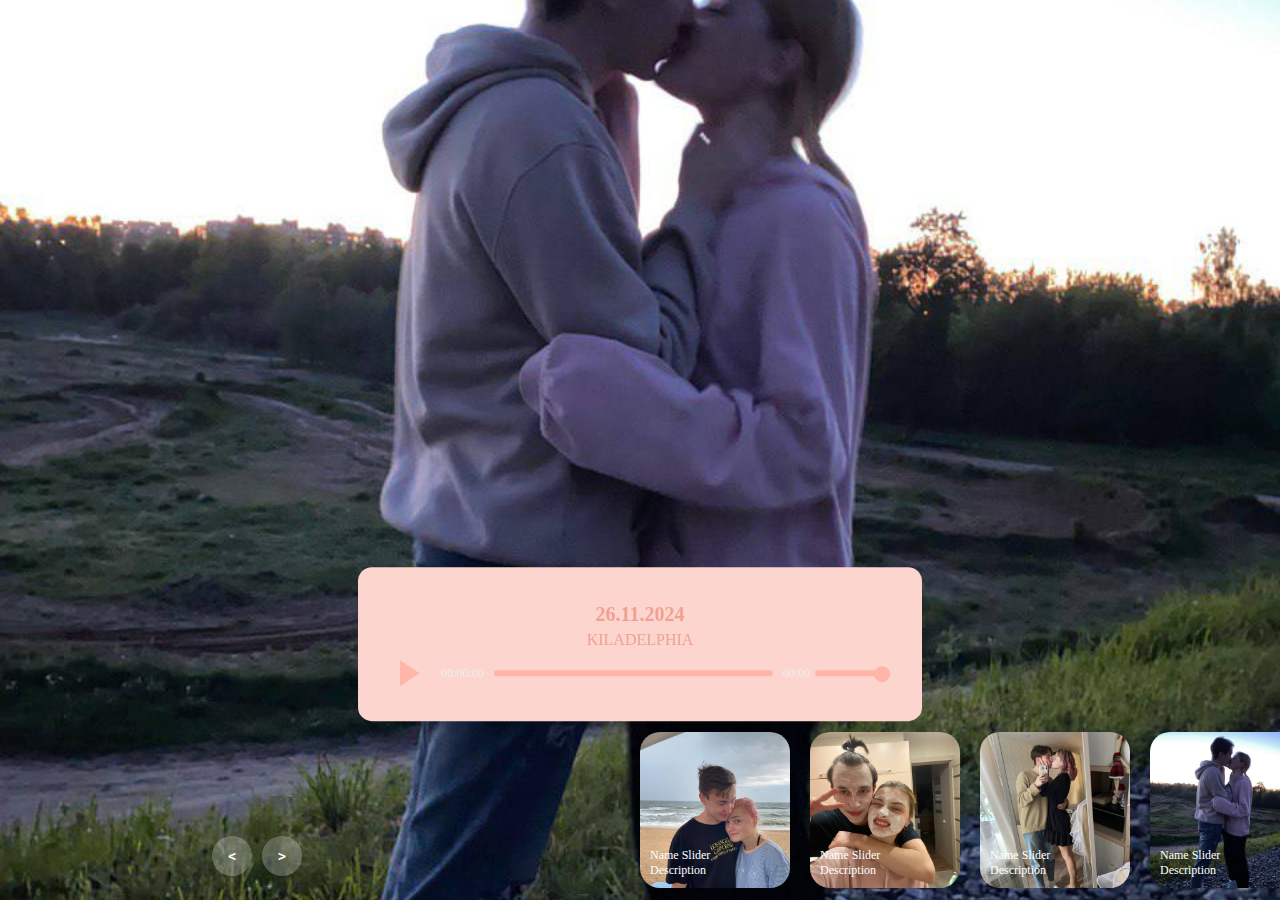
==== secondPage.html @ c63077b6 "Update secondPage.html" ====
<!DOCTYPE html>
<html lang="en">
  <head>
    <meta charset="UTF-8" />
    <meta name="viewport" content="width=device-width, initial-scale=1.0" />
    <title>Dinara forever</title>
    <link rel="stylesheet" href="./css/style.css" />
  </head>
  <body>
    <!-- <header>
        <nav>
            <a href="">Home</a>
            <a href="">Contacts</a>
            <a href="">Info</a>
        </nav>
    </header> -->

    <!-- carousel -->
    <div class="carousel">
      <!-- list item -->
      <div class="list">
        <div class="item">
          <img src="image/img1.jpg" />
          <div class="content">
            <div class="author">LUNDEV</div>
            <div class="title">DESIGN SLIDER</div>
            <div class="topic">ANIMAL</div>
            <div class="des">
              Lorem ipsum dolor, sit amet consectetur adipisicing elit. Ut
              sequi, rem magnam nesciunt minima placeat, itaque eum neque
              officiis unde, eaque optio ratione aliquid assumenda facere ab et
              quasi ducimus aut doloribus non numquam. Explicabo, laboriosam
              nisi reprehenderit tempora at laborum natus unde. Ut,
              exercitationem eum aperiam illo illum laudantium?
            </div>
          </div>
        </div>
        <div class="item">
          <img src="image/img2.jpg" />
          <div class="content">
            <div class="author">LUNDEV</div>
            <div class="title">DESIGN SLIDER</div>
            <div class="topic">ANIMAL</div>
            <div class="des">
              Lorem ipsum dolor, sit amet consectetur adipisicing elit. Ut
              sequi, rem magnam nesciunt minima placeat, itaque eum neque
              officiis unde, eaque optio ratione aliquid assumenda facere ab et
              quasi ducimus aut doloribus non numquam. Explicabo, laboriosam
              nisi reprehenderit tempora at laborum natus unde. Ut,
              exercitationem eum aperiam illo illum laudantium?
            </div>
          </div>
        </div>
        <div class="item">
          <img src="image/img3.jpg" />
          <div class="content">
            <div class="author">LUNDEV</div>
            <div class="title">DESIGN SLIDER</div>
            <div class="topic">ANIMAL</div>
            <div class="des">
              Lorem ipsum dolor, sit amet consectetur adipisicing elit. Ut
              sequi, rem magnam nesciunt minima placeat, itaque eum neque
              officiis unde, eaque optio ratione aliquid assumenda facere ab et
              quasi ducimus aut doloribus non numquam. Explicabo, laboriosam
              nisi reprehenderit tempora at laborum natus unde. Ut,
              exercitationem eum aperiam illo illum laudantium?
            </div>
          </div>
        </div>
        <div class="item">
          <img src="image/img4.jpg" />
          <div class="content">
            <div class="author">LUNDEV</div>
            <div class="title">DESIGN SLIDER</div>
            <div class="topic">ANIMAL</div>
            <div class="des">
              Lorem ipsum dolor, sit amet consectetur adipisicing elit. Ut
              sequi, rem magnam nesciunt minima placeat, itaque eum neque
              officiis unde, eaque optio ratione aliquid assumenda facere ab et
              quasi ducimus aut doloribus non numquam. Explicabo, laboriosam
              nisi reprehenderit tempora at laborum natus unde. Ut,
              exercitationem eum aperiam illo illum laudantium?
            </div>
          </div>
        </div>
      </div>
      <!-- list thumnail -->
      <div class="thumbnail">
        <div class="item">
          <img src="image/img1.jpg" />
          <div class="content">
            <div class="title">Name Slider</div>
            <div class="description">Description</div>
          </div>
        </div>
        <div class="item">
          <img src="image/img2.jpg" />
          <div class="content">
            <div class="title">Name Slider</div>
            <div class="description">Description</div>
          </div>
        </div>
        <div class="item">
          <img src="image/img3.jpg" />
          <div class="content">
            <div class="title">Name Slider</div>
            <div class="description">Description</div>
          </div>
        </div>
        <div class="item">
          <img src="image/img4.jpg" />
          <div class="content">
            <div class="title">Name Slider</div>
            <div class="description">Description</div>
          </div>
        </div>
      </div>
      <!-- next prev -->

      <div class="arrows">
        <button id="prev"><</button>
        <button id="next">></button>
      </div>
      <!-- time running -->
      <div class="time"></div>
    </div>

    <div class="player">
      <div class="player-track-meta">
        <p>26.11.2024</p>
        <p><span>KILADELPHIA</span></p>
      </div>
      <div class="player-controls">
        <button
          class="player-play-btn"
          role="button"
          aria-label="Play"
          data-playing="false"
        >
          <div class="player-icon-play">
            <svg
              xmlns="http://www.w3.org/2000/svg"
              width="24"
              height="24"
              viewBox="0 0 24 24"
            >
              <title>play</title>
              <polygon
                class="icon-play"
                points="19.05 12 6 3.36 6 20.64 19.05 12"
              />
              <rect class="icon-container" width="24" height="24" />
            </svg>
          </div>

          <!-- <div class="player-icon-pause hidden">
              <svg xmlns="http://www.w3.org/2000/svg" width="24" height="24" viewBox="0 0 24 24"><title>pause</title><g><rect  class="icon-pause" x="6" y="3.26" width="4" height="17.48"/><rect class="icon-pause" x="14" y="3.26" width="4" height="17.48"/></g><rect class="icon-container" width="24" height="24"/></svg>
            </div> -->
        </button>
        <div class="player-timeline">
          <span class="player-time player-time-current">00:00</span>
          <div class="player-progress">
            <div class="player-progress-filled"></div>
          </div>
          <span class="player-time player-time-duration">00:00</span>
        </div>
        <div class="player-volume-container">
          <input
            type="range"
            id="volume"
            min="0"
            max="1"
            value="1"
            step="0.01"
            class="player-volume"
          />
        </div>
      </div>

      <audio src="./music/26.11.24 dinara.mp3" crossorigin="anonymous"></audio>
    </div>

    <script src="./js/app.js"></script>
  </body>
</html>
---- css/style.css ----
@import url('https://fonts.googleapis.com/css2?family=DM+Sans:ital,opsz,wght@0,9..40,100..1000;1,9..40,100..1000&display=swap');
body{
    font-family: "DM Sans", sans-serif;
    font-weight: 400;
    margin: 0;
    background-color: #000;
    color: #eee;
    font-family: Poppins;
    font-size: 12px;
}
a{
    text-decoration: none;
}
header{
    width: 1140px;
    max-width: 80%;
    margin: auto;
    height: 50px;
    display: flex;
    align-items: center;
    position: relative;
    z-index: 100;
}
header a{
    color: #eee;
    margin-right: 40px;
}
/* carousel */
.carousel{
    height: 100vh;
    /* margin-top: -50px; */
    width: 100vw;
    overflow: hidden;
    position: relative;
}
.carousel .list .item{
    width: 100%;
    height: 100%;
    position: absolute;
    inset: 0 0 0 0;
}
.carousel .list .item img{
    width: 100%;
    height: 100%;
    object-fit: cover;
}
.carousel .list .item .content{
    position: absolute;
    top: 20%;
    width: 1140px;
    max-width: 80%;
    left: 50%;
    transform: translateX(-50%);
    padding-right: 30%;
    box-sizing: border-box;
    color: #fff;
    text-shadow: 0 5px 10px #0004;
}
.carousel .list .item .author{
    font-weight: bold;
    letter-spacing: 10px;
}
.carousel .list .item .title,
.carousel .list .item .topic{
    font-size: 5em;
    font-weight: bold;
    line-height: 1.3em;
}
.carousel .list .item .topic{
    color: #f1683a;
}
.carousel .list .item .buttons{
    display: grid;
    grid-template-columns: repeat(2, 130px);
    grid-template-rows: 40px;
    gap: 5px;
    margin-top: 20px;
}
.carousel .list .item .buttons button{
    border: none;
    background-color: #eee;
    letter-spacing: 3px;
    font-family: Poppins;
    font-weight: 500;
}
.carousel .list .item .buttons button:nth-child(2){
    background-color: transparent;
    border: 1px solid #fff;
    color: #eee;
}
/* thumbail */
.thumbnail{
    position: absolute;
    bottom: 1em;
    left: 50%;
    width: max-content;
    z-index: 100;
    display: flex;
    gap: 20px;
}
.thumbnail .item{
    width: 150px;
    height: 13em;
    flex-shrink: 0;
    position: relative;
}
.thumbnail .item img{
    width: 100%;
    height: 100%;
    object-fit: cover;
    border-radius: 20px;
}
.thumbnail .item .content{
    color: #fff;
    position: absolute;
    bottom: 10px;
    left: 10px;
    right: 10px;
}
.thumbnail .item .content .title{
    font-weight: 500;
}
.thumbnail .item .content .description{
    font-weight: 300;
}
/* arrows */
.arrows{
    position: absolute;
    bottom: 2em;
    right: 60%;
    z-index: 100;
    width: 300px;
    max-width: 30%;
    display: flex;
    gap: 10px;
    align-items: center;
}
.arrows button{
    width: 40px;
    height: 40px;
    border-radius: 50%;
    background-color: #eee4;
    border: none;
    color: #fff;
    font-family: monospace;
    font-weight: bold;
    transition: .5s;
}
.arrows button:hover{
    background-color: #fff;
    color: #000;
}

/* animation */
.carousel .list .item:nth-child(1){
    z-index: 1;
}

/* animation text in first item */

.carousel .list .item:nth-child(1) .content .author,
.carousel .list .item:nth-child(1) .content .title,
.carousel .list .item:nth-child(1) .content .topic,
.carousel .list .item:nth-child(1) .content .des,
.carousel .list .item:nth-child(1) .content .buttons
{
    transform: translateY(50px);
    filter: blur(20px);
    opacity: 0;
    animation: showContent .5s 1s linear 1 forwards;
}
@keyframes showContent{
    to{
        transform: translateY(0px);
        filter: blur(0px);
        opacity: 1;
    }
}
.carousel .list .item:nth-child(1) .content .title{
    animation-delay: 1.2s!important;
}
.carousel .list .item:nth-child(1) .content .topic{
    animation-delay: 1.4s!important;
}
.carousel .list .item:nth-child(1) .content .des{
    animation-delay: 1.6s!important;
}
.carousel .list .item:nth-child(1) .content .buttons{
    animation-delay: 1.8s!important;
}
/* create animation when next click */
.carousel.next .list .item:nth-child(1) img{
    width: 150px;
    height: 220px;
    position: absolute;
    bottom: 50px;
    left: 50%;
    border-radius: 30px;
    animation: showImage .5s linear 1 forwards;
}
@keyframes showImage{
    to{
        bottom: 0;
        left: 0;
        width: 100%;
        height: 100%;
        border-radius: 0;
    }
}

.carousel.next .thumbnail .item:nth-last-child(1){
    overflow: hidden;
    animation: showThumbnail .5s linear 1 forwards;
}
.carousel.prev .list .item img{
    z-index: 100;
}
@keyframes showThumbnail{
    from{
        width: 0;
        opacity: 0;
    }
}
.carousel.next .thumbnail{
    animation: effectNext .5s linear 1 forwards;
}

@keyframes effectNext{
    from{
        transform: translateX(150px);
    }
}

/* running time */

.carousel .time{
    position: absolute;
    z-index: 1000;
    width: 0%;
    height: 3px;
    background-color: #f1683a;
    left: 0;
    top: 0;
}

.carousel.next .time,
.carousel.prev .time{
    animation: runningTime 3s linear 1 forwards;
}
@keyframes runningTime{
    from{ width: 100%}
    to{width: 0}
}


/* prev click */

.carousel.prev .list .item:nth-child(2){
    z-index: 2;
}

.carousel.prev .list .item:nth-child(2) img{
    animation: outFrame 0.5s linear 1 forwards;
    position: absolute;
    bottom: 0;
    left: 0;
}
@keyframes outFrame{
    to{
        width: 150px;
        height: 220px;
        bottom: 50px;
        left: 50%;
        border-radius: 20px;
    }
}

.carousel.prev .thumbnail .item:nth-child(1){
    overflow: hidden;
    opacity: 0;
    animation: showThumbnail .5s linear 1 forwards;
}
.carousel.next .arrows button,
.carousel.prev .arrows button{
    pointer-events: none;
}
.carousel.prev .list .item:nth-child(2) .content .author,
.carousel.prev .list .item:nth-child(2) .content .title,
.carousel.prev .list .item:nth-child(2) .content .topic,
.carousel.prev .list .item:nth-child(2) .content .des,
.carousel.prev .list .item:nth-child(2) .content .buttons
{
    animation: contentOut 1.5s linear 1 forwards!important;
}

@keyframes contentOut{
    to{
        transform: translateY(-150px);
        filter: blur(20px);
        opacity: 0;
    }
}
@media screen and (max-width: 678px) {
    .carousel .list .item .content{
        padding-right: 0;
    }
    .carousel .list .item .content .title{
        font-size: 30px;
    }
}

/* Основной плеер */
.player {
    position: fixed;
    top: 75%;
    left: 50%;
    transform: translate(-50%, -70%);
    max-width: 500px;
    width: 100%;
    background: #fcd5ce;
    padding: 36px 32px 24px 32px;
    border-radius: 14px;
    z-index: 100;
    box-shadow: 0 20px 25px -5px rgb(0 0 0 / 0.1), 0 8px 10px -6px rgb(0 0 0 / 0.1);
  }
  
  .player-track-meta {
    text-align: center;
  }
  
  .player-track-meta p {
    margin: 0;
    font-size: 20px;
    color: #f0a292;
    font-weight: 700;
  }
  
  .player-track-meta span {
    font-size: 16px;
    font-weight: 400;
    padding: 0 2px;
    position: relative;
    top: 1px;
    color: #f0a292;
  }
  
  .player-controls {
    display: flex;
    align-items: center;
  }
  
  .player-play-btn {
    background: transparent;
    border: none;
    cursor: pointer;
    display: flex;
    color: #ffb5a7 !important;
    justify-content: center;
    align-items: center;
    width: 36px;
    height: 36px;
  }
  
  .icon-container {
    fill: transparent;
    stroke: none;
    color: #ffb5a7 !important;
    
  }
  
  .player-play-btn:hover {
    fill: #ffb5a7;
  }
  
  .player-play-btn svg { 
    color: #ffb5a7 !important;
    fill: #ffb5a7;

    position: relative;
    left: 0.5px;
    width: 36px;
    height: 36px;
    display: block;
  }
  
  .player-play-btn:hover svg {
    color: #ffffff;
  }
  
  .player-timeline {
    display: flex;
    flex: 1;
    align-items: center;
    justify-content: space-between;
    padding-left: 10px;
  }
  
  .player-progress {
    display: flex;
    position: relative;
    height: 6px;
    background: #ffb5a7;
    border-radius: 25px;
    margin: 0 5px;
    flex: 10;
    flex-basis: 100%;
    overflow: hidden;
  }
  
  .player-progress-filled {
    height: 6px;
    background: #ffb5a7;
    flex: 0;
    flex-basis: 0%;
    border-radius: 25px;
  }
  
  .player-time {
    padding: 2px 5px;
  }
  
  .player-volume-container {
    width: 15%;
  }
  
  .player-volume {
    height: 28px;
    -webkit-appearance: none;
    margin: 10px 0;
    width: 100%;
    background: transparent;
  }
  
  .player-volume:focus {
    outline: none;
  }
  
  .player-volume::-webkit-slider-runnable-track {
    width: 100%;
    height: 6px;
    cursor: pointer;
    background: #ffb5a7;
    border-radius: 10px;
  }
  
  .player-volume::-webkit-slider-thumb {
    height: 16px;
    width: 16px;
    border-radius: 100px;
    background: #ffb5a7;
    cursor: pointer;
    -webkit-appearance: none;
    margin-top: -4px;
  }
  
  .player-volume:focus::-webkit-slider-runnable-track {
    background: #ffb5a7;
  }
  
  .player-volume::-moz-range-track {
    width: 100%;
    height: 6px;
    cursor: pointer;
    background: #ffb5a7;
    border-radius: 10px;
  }
  
  .player-volume::-moz-range-thumb {
    height: 16px;
    width: 16px;
    border-radius: 100px;
    background: #ffb5a7;
    cursor: pointer;
    margin-top: -4px;
  }
  
  .player-volume::-ms-track {
    width: 100%;
    height: 6px;
    cursor: pointer;
    background: #ffb5a7;
    border-radius: 10px;
  }
  
  .player-volume::-ms-fill-lower {
    background: #ffb5a7;
    border-radius: 10px;
  }
  
  .player-volume::-ms-fill-upper {
    background: #ffb5a7;
    border-radius: 10px;
  }
  
  .player-volume::-ms-thumb {
    margin-top: 1px;
    height: 15px;
    width: 15px;
    border-radius: 5px;
    background: #ffb5a7;
    cursor: pointer;
  }
  
  .player-volume:focus::-ms-fill-lower {
    background: #38bdf8;
  }
  
  .player-volume:focus::-ms-fill-upper {
    background: #38bdf8;
  }
  
  /* Адаптивные стили */
  
  /* Для экранов шириной меньше 768px (мобильные устройства) */
  @media (max-width: 768px) {
    .player {
      padding: 20px;
      width: 90%;
      /* top: 30%;
      left: 50%;
      transform: translate(-50%, 0); */
    }
  
    .player-track-meta p {
      font-size: 16px;
    }
  
    .player-track-meta span {
      font-size: 14px;
    }
  
    .player-play-btn {
      width: 30px;
      height: 30px;
    }
  
    .player-play-btn svg {
      width: 30px;
      height: 30px;
    }
  
    .player-volume-container {
      width: 25%;
    }
  
    .player-timeline {
      padding-left: 5px;
    }
  
    .player-progress {
      height: 4px;
    }
  
    .player-time {
      font-size: 12px;
    }
  }
  
  /* Для экранов шириной меньше 480px (очень маленькие мобильные устройства) */
  @media (max-width: 480px) {
    .player {
      padding: 15px;
      width: 90%;
      /* top: 25%;
      left: 50%;
      transform: translate(-50%, 0); */
    }
  
    .player-track-meta p {
      font-size: 14px;
    }
  
    .player-track-meta span {
      font-size: 12px;
    }
  
    .player-play-btn {
      width: 28px;
      height: 28px;
    }
  
    .player-play-btn svg {
      width: 28px;
      height: 28px;
    }
  
    .player-volume-container {
      width: 30%;
    }
  
    .player-timeline {
      padding-left: 5px;
    }
  
    .player-progress {
      height: 3px;
    }
  
    .player-time {
      font-size: 10px;
    }
  }
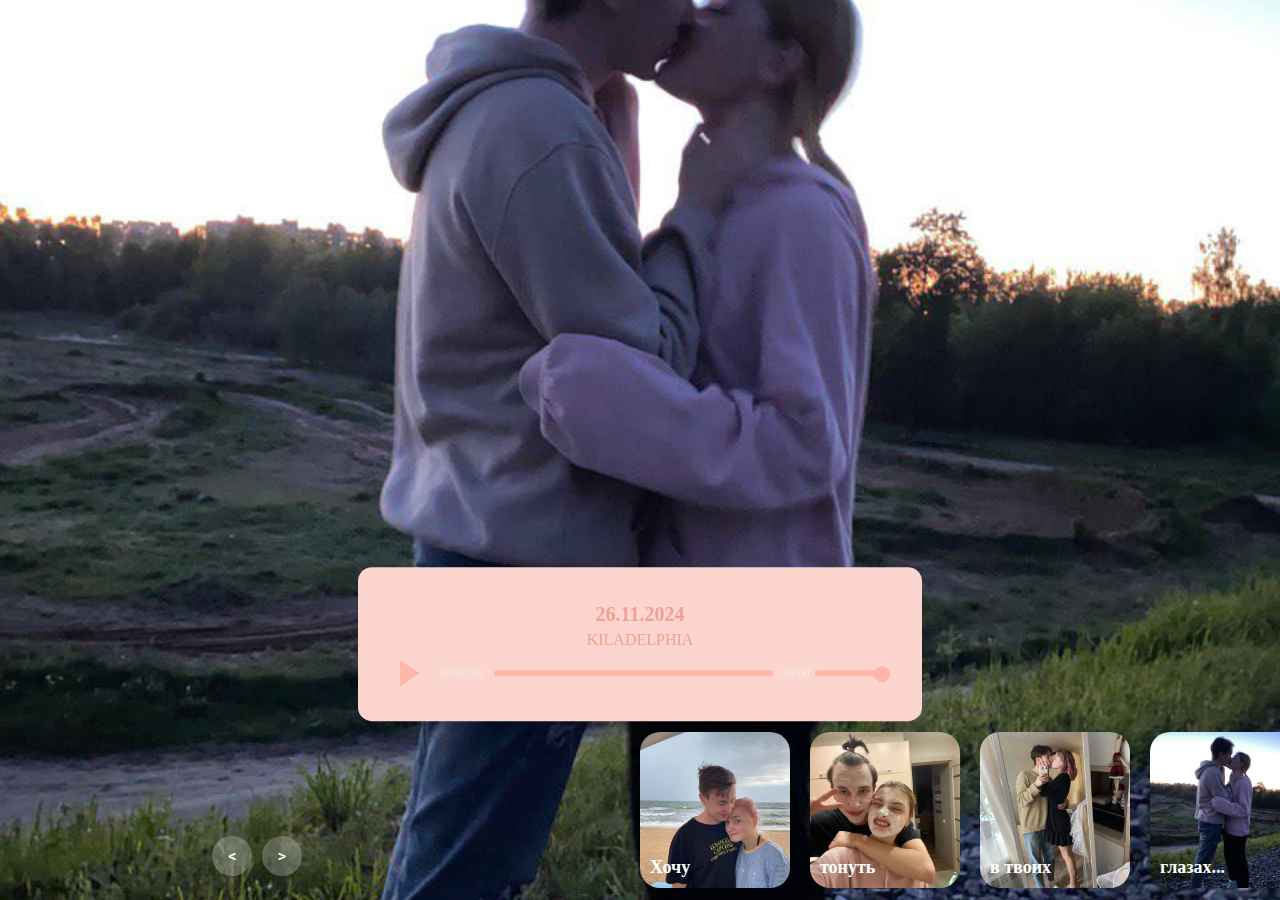
==== commit ee8dd379: "Be my 4 ever 2" ====
--- a/secondPage.html
+++ b/secondPage.html
@@ -3,7 +3,7 @@
   <head>
     <meta charset="UTF-8" />
     <meta name="viewport" content="width=device-width, initial-scale=1.0" />
-    <title>Dinara forever</title>
+    <title>Document</title>
     <link rel="stylesheet" href="./css/style.css" />
   </head>
   <body>
@@ -22,64 +22,50 @@
         <div class="item">
           <img src="image/img1.jpg" />
           <div class="content">
-            <div class="author">LUNDEV</div>
-            <div class="title">DESIGN SLIDER</div>
-            <div class="topic">ANIMAL</div>
+            <div class="topic">СВЯЗАНЫ</div>
             <div class="des">
-              Lorem ipsum dolor, sit amet consectetur adipisicing elit. Ut
-              sequi, rem magnam nesciunt minima placeat, itaque eum neque
-              officiis unde, eaque optio ratione aliquid assumenda facere ab et
-              quasi ducimus aut doloribus non numquam. Explicabo, laboriosam
-              nisi reprehenderit tempora at laborum natus unde. Ut,
-              exercitationem eum aperiam illo illum laudantium?
+              18.10.2024 <br><br> Спасибо что так много меня фотографировала, эти фотографии
+              прекрасны и я сохранил себе практически все. ты очень круто
+              снимаешь!!
             </div>
           </div>
         </div>
         <div class="item">
           <img src="image/img2.jpg" />
           <div class="content">
-            <div class="author">LUNDEV</div>
-            <div class="title">DESIGN SLIDER</div>
-            <div class="topic">ANIMAL</div>
+            <div class="topic">СВЯЗАНЫ</div>
             <div class="des">
-              Lorem ipsum dolor, sit amet consectetur adipisicing elit. Ut
-              sequi, rem magnam nesciunt minima placeat, itaque eum neque
-              officiis unde, eaque optio ratione aliquid assumenda facere ab et
-              quasi ducimus aut doloribus non numquam. Explicabo, laboriosam
-              nisi reprehenderit tempora at laborum natus unde. Ut,
-              exercitationem eum aperiam illo illum laudantium?
+              10.11.2024 23:51 <br /><br />Я иду по вечерней Москве, по осенним,
+              прохладным и далёким от дома - Воробьевым горам. Парк, листья под
+              ногами, и я, каждой клеткой своего тела хочу разделить этот момент
+              с тобой, Динара.
             </div>
           </div>
         </div>
         <div class="item">
           <img src="image/img3.jpg" />
           <div class="content">
-            <div class="author">LUNDEV</div>
-            <div class="title">DESIGN SLIDER</div>
-            <div class="topic">ANIMAL</div>
+            <div class="topic">СВЯЗАНЫ</div>
             <div class="des">
-              Lorem ipsum dolor, sit amet consectetur adipisicing elit. Ut
-              sequi, rem magnam nesciunt minima placeat, itaque eum neque
-              officiis unde, eaque optio ratione aliquid assumenda facere ab et
-              quasi ducimus aut doloribus non numquam. Explicabo, laboriosam
-              nisi reprehenderit tempora at laborum natus unde. Ut,
-              exercitationem eum aperiam illo illum laudantium?
+              02.05.2024 <br><br>Сейчас я на 23 этаже с видом на ночную Москву, смотрю на
+              проезжающие по трассе машины, на людей выходящих из клуба, на
+              сотрудников магазинов, закрывающие их. Мне хочется кричать,
+              кричать так чтобы каждый из них узнал то, что у меня на душе и
+              разделил со мной то, что я так хочу разделять с тобой.
             </div>
           </div>
         </div>
         <div class="item">
           <img src="image/img4.jpg" />
           <div class="content">
-            <div class="author">LUNDEV</div>
-            <div class="title">DESIGN SLIDER</div>
-            <div class="topic">ANIMAL</div>
+            <div class="topic">СВЯЗАНЫ</div>
             <div class="des">
-              Lorem ipsum dolor, sit amet consectetur adipisicing elit. Ut
-              sequi, rem magnam nesciunt minima placeat, itaque eum neque
-              officiis unde, eaque optio ratione aliquid assumenda facere ab et
-              quasi ducimus aut doloribus non numquam. Explicabo, laboriosam
-              nisi reprehenderit tempora at laborum natus unde. Ut,
-              exercitationem eum aperiam illo illum laudantium?
+              22.11.2024 <br><br> На моём столе хаотично лежат наши фотографии, плюшевый котик, книжечка.. 
+              я уже практически доделал этот подарок для тебя, осталось дописать сайт, поставить его на хостинг и распечатать QR код.
+              Я не уверен, придёшь ты ко мне во вторник или нет, но я буду хранить веру, что мы встретимся на том самом месте, до конца до конца своих дней. 
+              Ровно так же, как и буду думать о тебе..
+
+              
             </div>
           </div>
         </div>
@@ -89,29 +75,25 @@
         <div class="item">
           <img src="image/img1.jpg" />
           <div class="content">
-            <div class="title">Name Slider</div>
-            <div class="description">Description</div>
+            <div class="title">глазах...</div>
           </div>
         </div>
         <div class="item">
           <img src="image/img2.jpg" />
           <div class="content">
-            <div class="title">Name Slider</div>
-            <div class="description">Description</div>
+            <div class="title">Хочу</div>
           </div>
         </div>
         <div class="item">
           <img src="image/img3.jpg" />
           <div class="content">
-            <div class="title">Name Slider</div>
-            <div class="description">Description</div>
+            <div class="title">тонуть</div>
           </div>
         </div>
         <div class="item">
           <img src="image/img4.jpg" />
           <div class="content">
-            <div class="title">Name Slider</div>
-            <div class="description">Description</div>
+            <div class="title">в твоих</div>
           </div>
         </div>
       </div>
--- a/css/style.css
+++ b/css/style.css
@@ -1,4 +1,5 @@
 @import url('https://fonts.googleapis.com/css2?family=DM+Sans:ital,opsz,wght@0,9..40,100..1000;1,9..40,100..1000&display=swap');
+@import url('https://fonts.googleapis.com/css2?family=Borel&family=DM+Sans:ital,opsz,wght@0,9..40,100..1000;1,9..40,100..1000&display=swap');
 body{
     font-family: "DM Sans", sans-serif;
     font-weight: 400;
@@ -53,21 +54,28 @@
     transform: translateX(-50%);
     padding-right: 30%;
     box-sizing: border-box;
+    font-size: 1.5em;
     color: #fff;
-    text-shadow: 0 5px 10px #0004;
-}
+    /* text-shadow: 5px 2px 4px rgba(0,0,0,0.6); */
+}
+.carousel .list .item .content .des  {
+  text-shadow: 5px 2px 4px rgba(0,0,0,0.6);
+
+}
+
+
 .carousel .list .item .author{
     font-weight: bold;
     letter-spacing: 10px;
 }
 .carousel .list .item .title,
 .carousel .list .item .topic{
-    font-size: 5em;
+    font-size: 3em;
     font-weight: bold;
     line-height: 1.3em;
 }
 .carousel .list .item .topic{
-    color: #f1683a;
+    color: #f0a292;
 }
 .carousel .list .item .buttons{
     display: grid;
@@ -118,7 +126,8 @@
     right: 10px;
 }
 .thumbnail .item .content .title{
-    font-weight: 500;
+    font-weight: 800;
+    font-size: 1.5em;
 }
 .thumbnail .item .content .description{
     font-weight: 300;
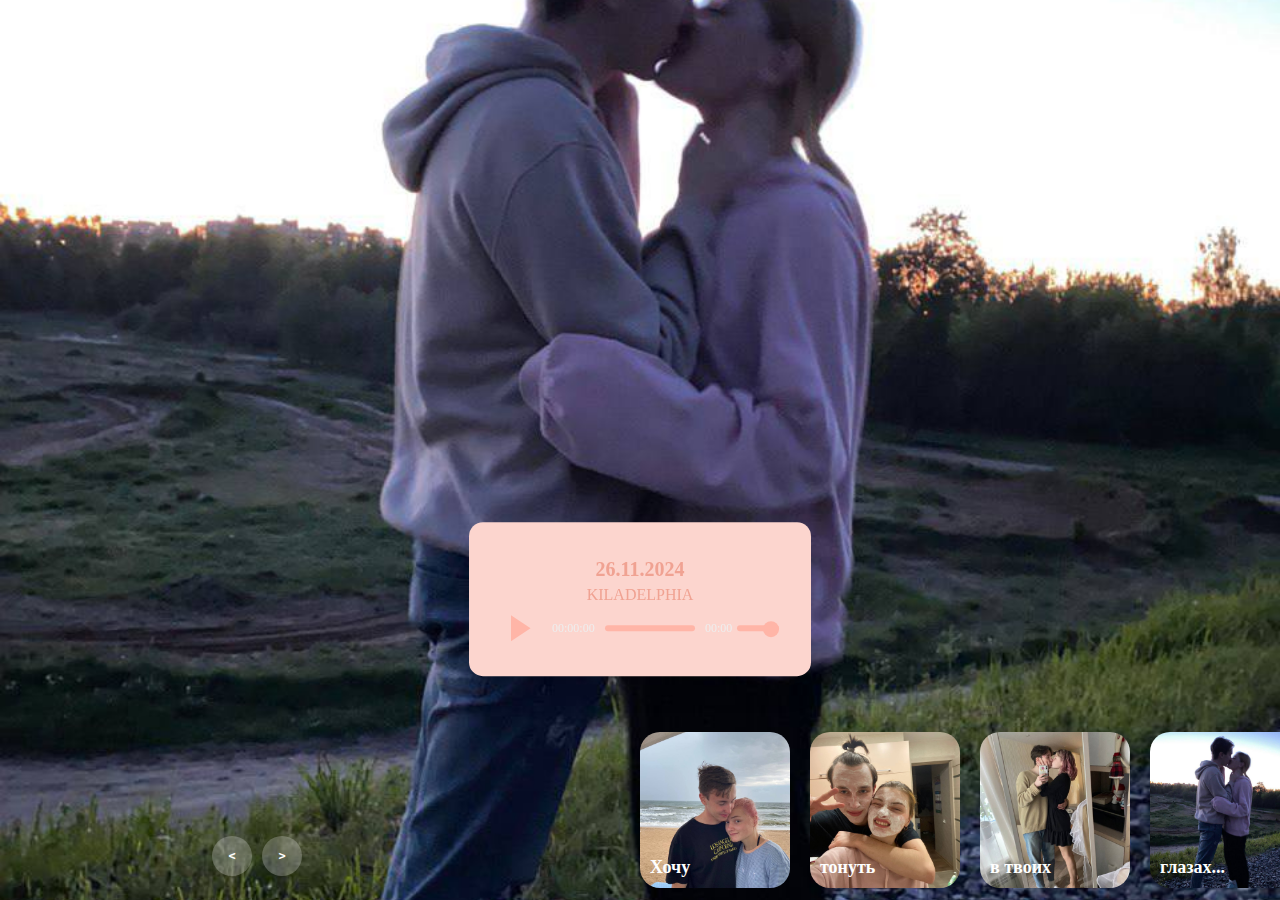
==== commit 8a8a7fdc: "try fix 3" ====
--- a/secondPage.html
+++ b/secondPage.html
@@ -3,7 +3,7 @@
   <head>
     <meta charset="UTF-8" />
     <meta name="viewport" content="width=device-width, initial-scale=1.0" />
-    <title>Document</title>
+    <title>Dinara forever</title>
     <link rel="stylesheet" href="./css/style.css" />
   </head>
   <body>
@@ -16,150 +16,159 @@
     </header> -->
 
     <!-- carousel -->
-    <div class="carousel">
-      <!-- list item -->
-      <div class="list">
-        <div class="item">
-          <img src="image/img1.jpg" />
-          <div class="content">
-            <div class="topic">СВЯЗАНЫ</div>
-            <div class="des">
-              18.10.2024 <br><br> Спасибо что так много меня фотографировала, эти фотографии
-              прекрасны и я сохранил себе практически все. ты очень круто
-              снимаешь!!
+    <div class="wrapper">
+      <div class="carousel">
+        <!-- list item -->
+        <div class="list">
+          <div class="item">
+            <img src="image/img1.jpg" />
+            <div class="content">
+              <div class="topic">СВЯЗАНЫ</div>
+              <div class="des">
+                18.10.2024 <br /><br />
+                Спасибо что так много меня фотографировала, эти фотографии
+                прекрасны и я сохранил себе практически все. ты очень круто
+                снимаешь!!
+              </div>
+            </div>
+          </div>
+          <div class="item">
+            <img src="image/img2.jpg" />
+            <div class="content">
+              <div class="topic">СВЯЗАНЫ</div>
+              <div class="des">
+                10.11.2024 23:51 <br /><br />Я иду по вечерней Москве, по
+                осенним, прохладным и далёким от дома - Воробьевым горам. Парк,
+                листья под ногами, и я, каждой клеткой своего тела хочу
+                разделить этот момент с тобой, Динара.
+              </div>
+            </div>
+          </div>
+          <div class="item">
+            <img src="image/img3.jpg" />
+            <div class="content">
+              <div class="topic">СВЯЗАНЫ</div>
+              <div class="des">
+                02.05.2024 <br /><br />Сейчас я на 23 этаже с видом на ночную
+                Москву, смотрю на проезжающие по трассе машины, на людей
+                выходящих из клуба, на сотрудников магазинов, закрывающие их.
+                Мне хочется кричать, кричать так чтобы каждый из них узнал то,
+                что у меня на душе и разделил со мной то, что я так хочу
+                разделять с тобой.
+              </div>
+            </div>
+          </div>
+          <div class="item">
+            <img src="image/img4.jpg" />
+            <div class="content">
+              <div class="topic">СВЯЗАНЫ</div>
+              <div class="des">
+                22.11.2024 <br /><br />
+                На моём столе хаотично лежат наши фотографии, плюшевый котик,
+                книжечка.. я уже практически доделал этот подарок для тебя,
+                осталось дописать сайт, поставить его на хостинг и распечатать
+                QR код. Я не уверен, придёшь ты ко мне во вторник или нет, но я
+                буду хранить веру, что мы встретимся на том самом месте, до
+                конца до конца своих дней. Ровно так же, как и буду думать о
+                тебе..
+              </div>
             </div>
           </div>
         </div>
-        <div class="item">
-          <img src="image/img2.jpg" />
-          <div class="content">
-            <div class="topic">СВЯЗАНЫ</div>
-            <div class="des">
-              10.11.2024 23:51 <br /><br />Я иду по вечерней Москве, по осенним,
-              прохладным и далёким от дома - Воробьевым горам. Парк, листья под
-              ногами, и я, каждой клеткой своего тела хочу разделить этот момент
-              с тобой, Динара.
+        <!-- list thumnail -->
+        <div class="thumbnail">
+          <div class="item">
+            <img src="image/img1.jpg" />
+            <div class="content">
+              <div class="title">глазах...</div>
+            </div>
+          </div>
+          <div class="item">
+            <img src="image/img2.jpg" />
+            <div class="content">
+              <div class="title">Хочу</div>
+            </div>
+          </div>
+          <div class="item">
+            <img src="image/img3.jpg" />
+            <div class="content">
+              <div class="title">тонуть</div>
+            </div>
+          </div>
+          <div class="item">
+            <img src="image/img4.jpg" />
+            <div class="content">
+              <div class="title">в твоих</div>
             </div>
           </div>
         </div>
-        <div class="item">
-          <img src="image/img3.jpg" />
-          <div class="content">
-            <div class="topic">СВЯЗАНЫ</div>
-            <div class="des">
-              02.05.2024 <br><br>Сейчас я на 23 этаже с видом на ночную Москву, смотрю на
-              проезжающие по трассе машины, на людей выходящих из клуба, на
-              сотрудников магазинов, закрывающие их. Мне хочется кричать,
-              кричать так чтобы каждый из них узнал то, что у меня на душе и
-              разделил со мной то, что я так хочу разделять с тобой.
+        <!-- next prev -->
+
+        <div class="arrows">
+          <button id="prev"><</button>
+          <button id="next">></button>
+        </div>
+        <!-- time running -->
+        <div class="time"></div>
+      </div>
+
+      <div class="player">
+        <div class="player-track-meta">
+          <p>26.11.2024</p>
+          <p><span>KILADELPHIA</span></p>
+        </div>
+        <div class="player-controls">
+          <button
+            class="player-play-btn"
+            role="button"
+            aria-label="Play"
+            data-playing="false"
+          >
+            <div class="player-icon-play">
+              <svg
+                xmlns="http://www.w3.org/2000/svg"
+                width="24"
+                height="24"
+                viewBox="0 0 24 24"
+              >
+                <title>play</title>
+                <polygon
+                  class="icon-play"
+                  points="19.05 12 6 3.36 6 20.64 19.05 12"
+                />
+                <rect class="icon-container" width="24" height="24" />
+              </svg>
             </div>
+
+            <!-- <div class="player-icon-pause hidden">
+              <svg xmlns="http://www.w3.org/2000/svg" width="24" height="24" viewBox="0 0 24 24"><title>pause</title><g><rect  class="icon-pause" x="6" y="3.26" width="4" height="17.48"/><rect class="icon-pause" x="14" y="3.26" width="4" height="17.48"/></g><rect class="icon-container" width="24" height="24"/></svg>
+            </div> -->
+          </button>
+          <div class="player-timeline">
+            <span class="player-time player-time-current">00:00</span>
+            <div class="player-progress">
+              <div class="player-progress-filled"></div>
+            </div>
+            <span class="player-time player-time-duration">00:00</span>
+          </div>
+          <div class="player-volume-container">
+            <input
+              type="range"
+              id="volume"
+              min="0"
+              max="1"
+              value="1"
+              step="0.01"
+              class="player-volume"
+            />
           </div>
         </div>
-        <div class="item">
-          <img src="image/img4.jpg" />
-          <div class="content">
-            <div class="topic">СВЯЗАНЫ</div>
-            <div class="des">
-              22.11.2024 <br><br> На моём столе хаотично лежат наши фотографии, плюшевый котик, книжечка.. 
-              я уже практически доделал этот подарок для тебя, осталось дописать сайт, поставить его на хостинг и распечатать QR код.
-              Я не уверен, придёшь ты ко мне во вторник или нет, но я буду хранить веру, что мы встретимся на том самом месте, до конца до конца своих дней. 
-              Ровно так же, как и буду думать о тебе..
 
-              
-            </div>
-          </div>
-        </div>
+        <audio
+          src="./music/26.11.24 dinara.mp3"
+          crossorigin="anonymous"
+        ></audio>
       </div>
-      <!-- list thumnail -->
-      <div class="thumbnail">
-        <div class="item">
-          <img src="image/img1.jpg" />
-          <div class="content">
-            <div class="title">глазах...</div>
-          </div>
-        </div>
-        <div class="item">
-          <img src="image/img2.jpg" />
-          <div class="content">
-            <div class="title">Хочу</div>
-          </div>
-        </div>
-        <div class="item">
-          <img src="image/img3.jpg" />
-          <div class="content">
-            <div class="title">тонуть</div>
-          </div>
-        </div>
-        <div class="item">
-          <img src="image/img4.jpg" />
-          <div class="content">
-            <div class="title">в твоих</div>
-          </div>
-        </div>
-      </div>
-      <!-- next prev -->
-
-      <div class="arrows">
-        <button id="prev"><</button>
-        <button id="next">></button>
-      </div>
-      <!-- time running -->
-      <div class="time"></div>
-    </div>
-
-    <div class="player">
-      <div class="player-track-meta">
-        <p>26.11.2024</p>
-        <p><span>KILADELPHIA</span></p>
-      </div>
-      <div class="player-controls">
-        <button
-          class="player-play-btn"
-          role="button"
-          aria-label="Play"
-          data-playing="false"
-        >
-          <div class="player-icon-play">
-            <svg
-              xmlns="http://www.w3.org/2000/svg"
-              width="24"
-              height="24"
-              viewBox="0 0 24 24"
-            >
-              <title>play</title>
-              <polygon
-                class="icon-play"
-                points="19.05 12 6 3.36 6 20.64 19.05 12"
-              />
-              <rect class="icon-container" width="24" height="24" />
-            </svg>
-          </div>
-
-          <!-- <div class="player-icon-pause hidden">
-              <svg xmlns="http://www.w3.org/2000/svg" width="24" height="24" viewBox="0 0 24 24"><title>pause</title><g><rect  class="icon-pause" x="6" y="3.26" width="4" height="17.48"/><rect class="icon-pause" x="14" y="3.26" width="4" height="17.48"/></g><rect class="icon-container" width="24" height="24"/></svg>
-            </div> -->
-        </button>
-        <div class="player-timeline">
-          <span class="player-time player-time-current">00:00</span>
-          <div class="player-progress">
-            <div class="player-progress-filled"></div>
-          </div>
-          <span class="player-time player-time-duration">00:00</span>
-        </div>
-        <div class="player-volume-container">
-          <input
-            type="range"
-            id="volume"
-            min="0"
-            max="1"
-            value="1"
-            step="0.01"
-            class="player-volume"
-          />
-        </div>
-      </div>
-
-      <audio src="./music/26.11.24 dinara.mp3" crossorigin="anonymous"></audio>
     </div>
 
     <script src="./js/app.js"></script>
--- a/css/style.css
+++ b/css/style.css
@@ -1,168 +1,260 @@
-@import url('https://fonts.googleapis.com/css2?family=DM+Sans:ital,opsz,wght@0,9..40,100..1000;1,9..40,100..1000&display=swap');
-@import url('https://fonts.googleapis.com/css2?family=Borel&family=DM+Sans:ital,opsz,wght@0,9..40,100..1000;1,9..40,100..1000&display=swap');
-body{
-    font-family: "DM Sans", sans-serif;
-    font-weight: 400;
-    margin: 0;
-    background-color: #000;
-    color: #eee;
-    font-family: Poppins;
-    font-size: 12px;
-}
-a{
+@import url("https://fonts.googleapis.com/css2?family=DM+Sans:ital,opsz,wght@0,9..40,100..1000;1,9..40,100..1000&display=swap");
+@import url("https://fonts.googleapis.com/css2?family=Borel&family=DM+Sans:ital,opsz,wght@0,9..40,100..1000;1,9..40,100..1000&display=swap");
+/* Reset and base styles  */
+* {
+	padding: 0px;
+	margin: 0px;
+	border: none;
+}
+
+*,
+*::before,
+*::after {
+	box-sizing: border-box;
+}
+
+/* Links */
+
+a, a:link, a:visited  {
     text-decoration: none;
-}
-header{
-    width: 1140px;
-    max-width: 80%;
-    margin: auto;
-    height: 50px;
-    display: flex;
-    align-items: center;
-    position: relative;
-    z-index: 100;
-}
-header a{
-    color: #eee;
-    margin-right: 40px;
+	color: inherit;
+}
+
+a:hover  {
+    text-decoration: none;
+}
+
+/* Common */
+
+aside, nav, footer, header, section, main {
+	display: block;
+}
+
+h1, h2, h3, h4, h5, h6, p {
+    font-size: inherit;
+	font-weight: inherit;
+}
+
+ul, ul li {
+	list-style: none;
+}
+
+img {
+	vertical-align: top;
+}
+
+img, svg {
+	max-width: 100%;
+	height: auto;
+}
+
+address {
+  font-style: normal;
+}
+
+/* Form */
+
+input, textarea, button, select {
+	font-family: inherit;
+    font-size: inherit;
+    color: inherit;
+    background-color: transparent;
+}
+
+input::-ms-clear {
+	display: none;
+}
+
+button, input[type="submit"] {
+    display: inline-block;
+    box-shadow: none;
+    background-color: transparent;
+    background: none;
+    cursor: pointer;
+}
+
+input:focus, input:active,
+button:focus, button:active {
+    outline: none;
+}
+
+button::-moz-focus-inner {
+	padding: 0;
+	border: 0;
+}
+
+label {
+	cursor: pointer;
+}
+
+legend {
+	display: block;
+}
+
+body {
+  font-family: "DM Sans", sans-serif;
+  font-weight: 400;
+  margin: 0;
+  background-color: #000;
+  color: #eee;
+  font-family: Poppins;
+  font-size: 12px;
+}
+a {
+  text-decoration: none;
+}
+.wrapper {
+  height: 100vh;
+}
+header {
+  width: 1140px;
+  max-width: 80%;
+  margin: auto;
+  height: 50px;
+  display: flex;
+  align-items: center;
+  position: relative;
+  z-index: 100;
+}
+header a {
+  color: #eee;
+  margin-right: 40px;
 }
 /* carousel */
-.carousel{
-    height: 100vh;
-    /* margin-top: -50px; */
-    width: 100vw;
-    overflow: hidden;
-    position: relative;
-}
-.carousel .list .item{
-    width: 100%;
-    height: 100%;
-    position: absolute;
-    inset: 0 0 0 0;
-}
-.carousel .list .item img{
-    width: 100%;
-    height: 100%;
-    object-fit: cover;
-}
-.carousel .list .item .content{
-    position: absolute;
-    top: 20%;
-    width: 1140px;
-    max-width: 80%;
-    left: 50%;
-    transform: translateX(-50%);
-    padding-right: 30%;
-    box-sizing: border-box;
-    font-size: 1.5em;
-    color: #fff;
-    /* text-shadow: 5px 2px 4px rgba(0,0,0,0.6); */
-}
-.carousel .list .item .content .des  {
-  text-shadow: 5px 2px 4px rgba(0,0,0,0.6);
-
-}
-
-
-.carousel .list .item .author{
-    font-weight: bold;
-    letter-spacing: 10px;
+.carousel {
+  height: 100vh;
+  /* margin-top: -50px; */
+  width: 100vw;
+  overflow: hidden;
+  position: relative;
+}
+.carousel .list .item {
+  width: 100%;
+  height: 100%;
+  position: absolute;
+  inset: 0 0 0 0;
+}
+.carousel .list .item img {
+  width: 100%;
+  height: 100%;
+  object-fit: cover;
+}
+.carousel .list .item .content {
+  position: absolute;
+  top: 20%;
+  width: 1140px;
+  max-width: 80%;
+  left: 50%;
+  transform: translateX(-50%);
+  padding-right: 30%;
+  box-sizing: border-box;
+  font-size: 1.2em;
+  color: #fff;
+  /* text-shadow: 5px 2px 4px rgba(0,0,0,0.6); */
+}
+.carousel .list .item .content .des {
+  text-shadow: 5px 2px 4px rgba(0, 0, 0, 0.6);
+}
+
+.carousel .list .item .author {
+  font-weight: bold;
+  letter-spacing: 10px;
 }
 .carousel .list .item .title,
-.carousel .list .item .topic{
-    font-size: 3em;
-    font-weight: bold;
-    line-height: 1.3em;
-}
-.carousel .list .item .topic{
-    color: #f0a292;
-}
-.carousel .list .item .buttons{
-    display: grid;
-    grid-template-columns: repeat(2, 130px);
-    grid-template-rows: 40px;
-    gap: 5px;
-    margin-top: 20px;
-}
-.carousel .list .item .buttons button{
-    border: none;
-    background-color: #eee;
-    letter-spacing: 3px;
-    font-family: Poppins;
-    font-weight: 500;
-}
-.carousel .list .item .buttons button:nth-child(2){
-    background-color: transparent;
-    border: 1px solid #fff;
-    color: #eee;
+.carousel .list .item .topic {
+  font-size: 3em;
+  font-weight: bold;
+  line-height: 1.3em;
+}
+.carousel .list .item .topic {
+  color: #f0a292;
+}
+.carousel .list .item .buttons {
+  display: grid;
+  grid-template-columns: repeat(2, 130px);
+  grid-template-rows: 40px;
+  gap: 5px;
+  margin-top: 20px;
+}
+.carousel .list .item .buttons button {
+  border: none;
+  background-color: #eee;
+  letter-spacing: 3px;
+  font-family: Poppins;
+  font-weight: 500;
+}
+.carousel .list .item .buttons button:nth-child(2) {
+  background-color: transparent;
+  border: 1px solid #fff;
+  color: #eee;
 }
 /* thumbail */
-.thumbnail{
-    position: absolute;
-    bottom: 1em;
-    left: 50%;
-    width: max-content;
-    z-index: 100;
-    display: flex;
-    gap: 20px;
-}
-.thumbnail .item{
-    width: 150px;
-    height: 13em;
-    flex-shrink: 0;
-    position: relative;
-}
-.thumbnail .item img{
-    width: 100%;
-    height: 100%;
-    object-fit: cover;
-    border-radius: 20px;
-}
-.thumbnail .item .content{
-    color: #fff;
-    position: absolute;
-    bottom: 10px;
-    left: 10px;
-    right: 10px;
-}
-.thumbnail .item .content .title{
-    font-weight: 800;
-    font-size: 1.5em;
-}
-.thumbnail .item .content .description{
-    font-weight: 300;
+.thumbnail {
+  position: absolute;
+  bottom: 1em;
+  left: 50%;
+  width: max-content;
+  z-index: 100;
+  display: flex;
+  gap: 20px;
+}
+.thumbnail .item {
+  width: 150px;
+  height: 13em;
+  flex-shrink: 0;
+  position: relative;
+}
+.thumbnail .item img {
+  width: 100%;
+  height: 100%;
+  object-fit: cover;
+  border-radius: 20px;
+}
+.thumbnail .item .content {
+  color: #fff;
+  position: absolute;
+  bottom: 10px;
+  left: 10px;
+  right: 10px;
+}
+.thumbnail .item .content .title {
+  font-weight: 800;
+  font-size: 1.5em;
+}
+.thumbnail .item .content .description {
+  font-weight: 300;
 }
 /* arrows */
-.arrows{
-    position: absolute;
-    bottom: 2em;
-    right: 60%;
-    z-index: 100;
-    width: 300px;
-    max-width: 30%;
-    display: flex;
-    gap: 10px;
-    align-items: center;
-}
-.arrows button{
-    width: 40px;
-    height: 40px;
-    border-radius: 50%;
-    background-color: #eee4;
-    border: none;
-    color: #fff;
-    font-family: monospace;
-    font-weight: bold;
-    transition: .5s;
-}
-.arrows button:hover{
-    background-color: #fff;
-    color: #000;
+.arrows {
+  position: absolute;
+  bottom: 2em;
+  right: 60%;
+  z-index: 100;
+  width: 300px;
+  max-width: 30%;
+  display: flex;
+  gap: 10px;
+  align-items: center;
+}
+.arrows button {
+  width: 40px;
+  height: 40px;
+  border-radius: 50%;
+  background-color: #eee4;
+  border: none;
+  color: #fff;
+  font-family: monospace;
+  font-weight: bold;
+  transition: 0.5s;
+}
+.arrows button:hover {
+  background-color: #fff;
+  color: #000;
 }
 
 /* animation */
-.carousel .list .item:nth-child(1){
-    z-index: 1;
+.carousel .list .item:nth-child(1) {
+  z-index: 1;
 }
 
 /* animation text in first item */
@@ -171,442 +263,442 @@
 .carousel .list .item:nth-child(1) .content .title,
 .carousel .list .item:nth-child(1) .content .topic,
 .carousel .list .item:nth-child(1) .content .des,
-.carousel .list .item:nth-child(1) .content .buttons
-{
-    transform: translateY(50px);
-    filter: blur(20px);
+.carousel .list .item:nth-child(1) .content .buttons {
+  transform: translateY(50px);
+  filter: blur(20px);
+  opacity: 0;
+  animation: showContent 0.5s 1s linear 1 forwards;
+}
+@keyframes showContent {
+  to {
+    transform: translateY(0px);
+    filter: blur(0px);
+    opacity: 1;
+  }
+}
+.carousel .list .item:nth-child(1) .content .title {
+  animation-delay: 1.2s !important;
+}
+.carousel .list .item:nth-child(1) .content .topic {
+  animation-delay: 1.4s !important;
+}
+.carousel .list .item:nth-child(1) .content .des {
+  animation-delay: 1.6s !important;
+}
+.carousel .list .item:nth-child(1) .content .buttons {
+  animation-delay: 1.8s !important;
+}
+/* create animation when next click */
+.carousel.next .list .item:nth-child(1) img {
+  width: 150px;
+  height: 220px;
+  position: absolute;
+  bottom: 50px;
+  left: 50%;
+  border-radius: 30px;
+  animation: showImage 0.5s linear 1 forwards;
+}
+@keyframes showImage {
+  to {
+    bottom: 0;
+    left: 0;
+    width: 100%;
+    height: 100%;
+    border-radius: 0;
+  }
+}
+
+.carousel.next .thumbnail .item:nth-last-child(1) {
+  overflow: hidden;
+  animation: showThumbnail 0.5s linear 1 forwards;
+}
+.carousel.prev .list .item img {
+  z-index: 100;
+}
+@keyframes showThumbnail {
+  from {
+    width: 0;
     opacity: 0;
-    animation: showContent .5s 1s linear 1 forwards;
-}
-@keyframes showContent{
-    to{
-        transform: translateY(0px);
-        filter: blur(0px);
-        opacity: 1;
-    }
-}
-.carousel .list .item:nth-child(1) .content .title{
-    animation-delay: 1.2s!important;
-}
-.carousel .list .item:nth-child(1) .content .topic{
-    animation-delay: 1.4s!important;
-}
-.carousel .list .item:nth-child(1) .content .des{
-    animation-delay: 1.6s!important;
-}
-.carousel .list .item:nth-child(1) .content .buttons{
-    animation-delay: 1.8s!important;
-}
-/* create animation when next click */
-.carousel.next .list .item:nth-child(1) img{
+  }
+}
+.carousel.next .thumbnail {
+  animation: effectNext 0.5s linear 1 forwards;
+}
+
+@keyframes effectNext {
+  from {
+    transform: translateX(150px);
+  }
+}
+
+/* running time */
+
+.carousel .time {
+  position: absolute;
+  z-index: 1000;
+  width: 0%;
+  height: 3px;
+  background-color: #f1683a;
+  left: 0;
+  top: 0;
+}
+
+.carousel.next .time,
+.carousel.prev .time {
+  animation: runningTime 3s linear 1 forwards;
+}
+@keyframes runningTime {
+  from {
+    width: 100%;
+  }
+  to {
+    width: 0;
+  }
+}
+
+/* prev click */
+
+.carousel.prev .list .item:nth-child(2) {
+  z-index: 2;
+}
+
+.carousel.prev .list .item:nth-child(2) img {
+  animation: outFrame 0.5s linear 1 forwards;
+  position: absolute;
+  bottom: 0;
+  left: 0;
+}
+@keyframes outFrame {
+  to {
     width: 150px;
     height: 220px;
-    position: absolute;
     bottom: 50px;
     left: 50%;
-    border-radius: 30px;
-    animation: showImage .5s linear 1 forwards;
-}
-@keyframes showImage{
-    to{
-        bottom: 0;
-        left: 0;
-        width: 100%;
-        height: 100%;
-        border-radius: 0;
-    }
-}
-
-.carousel.next .thumbnail .item:nth-last-child(1){
-    overflow: hidden;
-    animation: showThumbnail .5s linear 1 forwards;
-}
-.carousel.prev .list .item img{
-    z-index: 100;
-}
-@keyframes showThumbnail{
-    from{
-        width: 0;
-        opacity: 0;
-    }
-}
-.carousel.next .thumbnail{
-    animation: effectNext .5s linear 1 forwards;
-}
-
-@keyframes effectNext{
-    from{
-        transform: translateX(150px);
-    }
-}
-
-/* running time */
-
-.carousel .time{
-    position: absolute;
-    z-index: 1000;
-    width: 0%;
-    height: 3px;
-    background-color: #f1683a;
-    left: 0;
-    top: 0;
-}
-
-.carousel.next .time,
-.carousel.prev .time{
-    animation: runningTime 3s linear 1 forwards;
-}
-@keyframes runningTime{
-    from{ width: 100%}
-    to{width: 0}
-}
-
-
-/* prev click */
-
-.carousel.prev .list .item:nth-child(2){
-    z-index: 2;
-}
-
-.carousel.prev .list .item:nth-child(2) img{
-    animation: outFrame 0.5s linear 1 forwards;
-    position: absolute;
-    bottom: 0;
-    left: 0;
-}
-@keyframes outFrame{
-    to{
-        width: 150px;
-        height: 220px;
-        bottom: 50px;
-        left: 50%;
-        border-radius: 20px;
-    }
-}
-
-.carousel.prev .thumbnail .item:nth-child(1){
-    overflow: hidden;
-    opacity: 0;
-    animation: showThumbnail .5s linear 1 forwards;
+    border-radius: 20px;
+  }
+}
+
+.carousel.prev .thumbnail .item:nth-child(1) {
+  overflow: hidden;
+  opacity: 0;
+  animation: showThumbnail 0.5s linear 1 forwards;
 }
 .carousel.next .arrows button,
-.carousel.prev .arrows button{
-    pointer-events: none;
+.carousel.prev .arrows button {
+  pointer-events: none;
 }
 .carousel.prev .list .item:nth-child(2) .content .author,
 .carousel.prev .list .item:nth-child(2) .content .title,
 .carousel.prev .list .item:nth-child(2) .content .topic,
 .carousel.prev .list .item:nth-child(2) .content .des,
-.carousel.prev .list .item:nth-child(2) .content .buttons
-{
-    animation: contentOut 1.5s linear 1 forwards!important;
-}
-
-@keyframes contentOut{
-    to{
-        transform: translateY(-150px);
-        filter: blur(20px);
-        opacity: 0;
-    }
+.carousel.prev .list .item:nth-child(2) .content .buttons {
+  animation: contentOut 1.5s linear 1 forwards !important;
+}
+
+@keyframes contentOut {
+  to {
+    transform: translateY(-150px);
+    filter: blur(20px);
+    opacity: 0;
+  }
 }
 @media screen and (max-width: 678px) {
-    .carousel .list .item .content{
-        padding-right: 0;
-    }
-    .carousel .list .item .content .title{
-        font-size: 30px;
-    }
+  .carousel .list .item .content {
+    padding-right: 0;
+  }
+  .carousel .list .item .content .title {
+    font-size: 30px;
+  }
 }
 
 /* Основной плеер */
 .player {
-    position: fixed;
-    top: 75%;
-    left: 50%;
-    transform: translate(-50%, -70%);
-    max-width: 500px;
-    width: 100%;
-    background: #fcd5ce;
-    padding: 36px 32px 24px 32px;
-    border-radius: 14px;
-    z-index: 100;
-    box-shadow: 0 20px 25px -5px rgb(0 0 0 / 0.1), 0 8px 10px -6px rgb(0 0 0 / 0.1);
-  }
-  
-  .player-track-meta {
-    text-align: center;
-  }
-  
-  .player-track-meta p {
-    margin: 0;
-    font-size: 20px;
-    color: #f0a292;
-    font-weight: 700;
-  }
-  
-  .player-track-meta span {
-    font-size: 16px;
-    font-weight: 400;
-    padding: 0 2px;
-    position: relative;
-    top: 1px;
-    color: #f0a292;
-  }
-  
-  .player-controls {
-    display: flex;
-    align-items: center;
-  }
-  
-  .player-play-btn {
-    background: transparent;
-    border: none;
-    cursor: pointer;
-    display: flex;
-    color: #ffb5a7 !important;
-    justify-content: center;
-    align-items: center;
-    width: 36px;
-    height: 36px;
-  }
-  
-  .icon-container {
-    fill: transparent;
-    stroke: none;
-    color: #ffb5a7 !important;
-    
-  }
-  
-  .player-play-btn:hover {
-    fill: #ffb5a7;
-  }
-  
-  .player-play-btn svg { 
-    color: #ffb5a7 !important;
-    fill: #ffb5a7;
-
-    position: relative;
-    left: 0.5px;
-    width: 36px;
-    height: 36px;
-    display: block;
-  }
-  
-  .player-play-btn:hover svg {
-    color: #ffffff;
-  }
-  
-  .player-timeline {
-    display: flex;
-    flex: 1;
-    align-items: center;
-    justify-content: space-between;
-    padding-left: 10px;
-  }
-  
-  .player-progress {
-    display: flex;
-    position: relative;
-    height: 6px;
-    background: #ffb5a7;
-    border-radius: 25px;
-    margin: 0 5px;
-    flex: 10;
-    flex-basis: 100%;
-    overflow: hidden;
-  }
-  
-  .player-progress-filled {
-    height: 6px;
-    background: #ffb5a7;
-    flex: 0;
-    flex-basis: 0%;
-    border-radius: 25px;
-  }
-  
-  .player-time {
-    padding: 2px 5px;
-  }
-  
-  .player-volume-container {
-    width: 15%;
-  }
-  
-  .player-volume {
-    height: 28px;
-    -webkit-appearance: none;
-    margin: 10px 0;
-    width: 100%;
-    background: transparent;
-  }
-  
-  .player-volume:focus {
-    outline: none;
-  }
-  
-  .player-volume::-webkit-slider-runnable-track {
-    width: 100%;
-    height: 6px;
-    cursor: pointer;
-    background: #ffb5a7;
-    border-radius: 10px;
-  }
-  
-  .player-volume::-webkit-slider-thumb {
-    height: 16px;
-    width: 16px;
-    border-radius: 100px;
-    background: #ffb5a7;
-    cursor: pointer;
-    -webkit-appearance: none;
-    margin-top: -4px;
-  }
-  
-  .player-volume:focus::-webkit-slider-runnable-track {
-    background: #ffb5a7;
-  }
-  
-  .player-volume::-moz-range-track {
-    width: 100%;
-    height: 6px;
-    cursor: pointer;
-    background: #ffb5a7;
-    border-radius: 10px;
-  }
-  
-  .player-volume::-moz-range-thumb {
-    height: 16px;
-    width: 16px;
-    border-radius: 100px;
-    background: #ffb5a7;
-    cursor: pointer;
-    margin-top: -4px;
-  }
-  
-  .player-volume::-ms-track {
-    width: 100%;
-    height: 6px;
-    cursor: pointer;
-    background: #ffb5a7;
-    border-radius: 10px;
-  }
-  
-  .player-volume::-ms-fill-lower {
-    background: #ffb5a7;
-    border-radius: 10px;
-  }
-  
-  .player-volume::-ms-fill-upper {
-    background: #ffb5a7;
-    border-radius: 10px;
-  }
-  
-  .player-volume::-ms-thumb {
-    margin-top: 1px;
-    height: 15px;
-    width: 15px;
-    border-radius: 5px;
-    background: #ffb5a7;
-    cursor: pointer;
-  }
-  
-  .player-volume:focus::-ms-fill-lower {
-    background: #38bdf8;
-  }
-  
-  .player-volume:focus::-ms-fill-upper {
-    background: #38bdf8;
-  }
-  
-  /* Адаптивные стили */
-  
-  /* Для экранов шириной меньше 768px (мобильные устройства) */
-  @media (max-width: 768px) {
-    .player {
-      padding: 20px;
-      width: 90%;
-      /* top: 30%;
+  position: fixed;
+  top: 70%;
+  left: 50%;
+  transform: translate(-50%, -70%);
+  max-width: 28.5em;
+  max-height: 21.5em;
+  width: 80%;
+  background: #fcd5ce;
+  padding: 36px 32px 24px 32px;
+  border-radius: 14px;
+  z-index: 100;
+  box-shadow:
+    0 20px 25px -5px rgb(0 0 0 / 0.1),
+    0 8px 10px -6px rgb(0 0 0 / 0.1);
+}
+
+.player-track-meta {
+  text-align: center;
+}
+
+.player-track-meta p {
+  margin: 0;
+  font-size: 20px;
+  color: #f0a292;
+  font-weight: 700;
+}
+
+.player-track-meta span {
+  font-size: 16px;
+  font-weight: 400;
+  padding: 0 2px;
+  position: relative;
+  top: 1px;
+  color: #f0a292;
+}
+
+.player-controls {
+  display: flex;
+  align-items: center;
+}
+
+.player-play-btn {
+  background: transparent;
+  border: none;
+  cursor: pointer;
+  display: flex;
+  color: #ffb5a7 !important;
+  justify-content: center;
+  align-items: center;
+  width: 36px;
+  height: 36px;
+}
+
+.icon-container {
+  fill: transparent;
+  stroke: none;
+  color: #ffb5a7 !important;
+}
+
+.player-play-btn:hover {
+  fill: #ffb5a7;
+}
+
+.player-play-btn svg {
+  color: #ffb5a7 !important;
+  fill: #ffb5a7;
+
+  position: relative;
+  left: 0.5px;
+  width: 36px;
+  height: 36px;
+  display: block;
+}
+
+.player-play-btn:hover svg {
+  color: #ffffff;
+}
+
+.player-timeline {
+  display: flex;
+  flex: 1;
+  align-items: center;
+  justify-content: space-between;
+  padding-left: 10px;
+}
+
+.player-progress {
+  display: flex;
+  position: relative;
+  height: 6px;
+  background: #ffb5a7;
+  border-radius: 25px;
+  margin: 0 5px;
+  flex: 10;
+  flex-basis: 100%;
+  overflow: hidden;
+}
+
+.player-progress-filled {
+  height: 6px;
+  background: #ffb5a7;
+  flex: 0;
+  flex-basis: 0%;
+  border-radius: 25px;
+}
+
+.player-time {
+  padding: 2px 5px;
+}
+
+.player-volume-container {
+  width: 15%;
+}
+
+.player-volume {
+  height: 28px;
+  -webkit-appearance: none;
+  margin: 10px 0;
+  width: 100%;
+  background: transparent;
+}
+
+.player-volume:focus {
+  outline: none;
+}
+
+.player-volume::-webkit-slider-runnable-track {
+  width: 100%;
+  height: 6px;
+  cursor: pointer;
+  background: #ffb5a7;
+  border-radius: 10px;
+}
+
+.player-volume::-webkit-slider-thumb {
+  height: 16px;
+  width: 16px;
+  border-radius: 100px;
+  background: #ffb5a7;
+  cursor: pointer;
+  -webkit-appearance: none;
+  margin-top: -4px;
+}
+
+.player-volume:focus::-webkit-slider-runnable-track {
+  background: #ffb5a7;
+}
+
+.player-volume::-moz-range-track {
+  width: 100%;
+  height: 6px;
+  cursor: pointer;
+  background: #ffb5a7;
+  border-radius: 10px;
+}
+
+.player-volume::-moz-range-thumb {
+  height: 16px;
+  width: 16px;
+  border-radius: 100px;
+  background: #ffb5a7;
+  cursor: pointer;
+  margin-top: -4px;
+}
+
+.player-volume::-ms-track {
+  width: 100%;
+  height: 6px;
+  cursor: pointer;
+  background: #ffb5a7;
+  border-radius: 10px;
+}
+
+.player-volume::-ms-fill-lower {
+  background: #ffb5a7;
+  border-radius: 10px;
+}
+
+.player-volume::-ms-fill-upper {
+  background: #ffb5a7;
+  border-radius: 10px;
+}
+
+.player-volume::-ms-thumb {
+  margin-top: 1px;
+  height: 15px;
+  width: 15px;
+  border-radius: 5px;
+  background: #ffb5a7;
+  cursor: pointer;
+}
+
+.player-volume:focus::-ms-fill-lower {
+  background: #38bdf8;
+}
+
+.player-volume:focus::-ms-fill-upper {
+  background: #38bdf8;
+}
+
+/* Адаптивные стили */
+
+/* Для экранов шириной меньше 768px (мобильные устройства) */
+@media (max-width: 768px) {
+  .player {
+    padding: 20px;
+    /* top: 30%;
       left: 50%;
       transform: translate(-50%, 0); */
-    }
-  
-    .player-track-meta p {
-      font-size: 16px;
-    }
-  
-    .player-track-meta span {
-      font-size: 14px;
-    }
-  
-    .player-play-btn {
-      width: 30px;
-      height: 30px;
-    }
-  
-    .player-play-btn svg {
-      width: 30px;
-      height: 30px;
-    }
-  
-    .player-volume-container {
-      width: 25%;
-    }
-  
-    .player-timeline {
-      padding-left: 5px;
-    }
-  
-    .player-progress {
-      height: 4px;
-    }
-  
-    .player-time {
-      font-size: 12px;
-    }
-  }
-  
-  /* Для экранов шириной меньше 480px (очень маленькие мобильные устройства) */
-  @media (max-width: 480px) {
-    .player {
-      padding: 15px;
-      width: 90%;
-      /* top: 25%;
+  }
+
+  .player-track-meta p {
+    font-size: 16px;
+  }
+
+  .player-track-meta span {
+    font-size: 14px;
+  }
+
+  .player-play-btn {
+    width: 30px;
+    height: 30px;
+  }
+
+  .player-play-btn svg {
+    width: 30px;
+    height: 30px;
+  }
+
+  .player-volume-container {
+    width: 25%;
+  }
+
+  .player-timeline {
+    padding-left: 5px;
+  }
+
+  .player-progress {
+    height: 4px;
+  }
+
+  .player-time {
+    font-size: 12px;
+  }
+}
+
+/* Для экранов шириной меньше 480px (очень маленькие мобильные устройства) */
+@media (max-width: 480px) {
+  .player {
+    padding: 15px;
+    /* top: 25%;
       left: 50%;
       transform: translate(-50%, 0); */
-    }
-  
-    .player-track-meta p {
-      font-size: 14px;
-    }
-  
-    .player-track-meta span {
-      font-size: 12px;
-    }
-  
-    .player-play-btn {
-      width: 28px;
-      height: 28px;
-    }
-  
-    .player-play-btn svg {
-      width: 28px;
-      height: 28px;
-    }
-  
-    .player-volume-container {
-      width: 30%;
-    }
-  
-    .player-timeline {
-      padding-left: 5px;
-    }
-  
-    .player-progress {
-      height: 3px;
-    }
-  
-    .player-time {
-      font-size: 10px;
-    }
-  }
-  
+  }
+
+  .player-track-meta p {
+    font-size: 14px;
+  }
+
+  .player-track-meta span {
+    font-size: 12px;
+  }
+
+  .player-play-btn {
+    width: 28px;
+    height: 28px;
+  }
+
+  .player-play-btn svg {
+    width: 28px;
+    height: 28px;
+  }
+
+  .player-volume-container {
+    width: 30%;
+  }
+
+  .player-timeline {
+    padding-left: 5px;
+  }
+
+  .player-progress {
+    height: 3px;
+  }
+
+  .player-time {
+    font-size: 10px;
+  }
+}
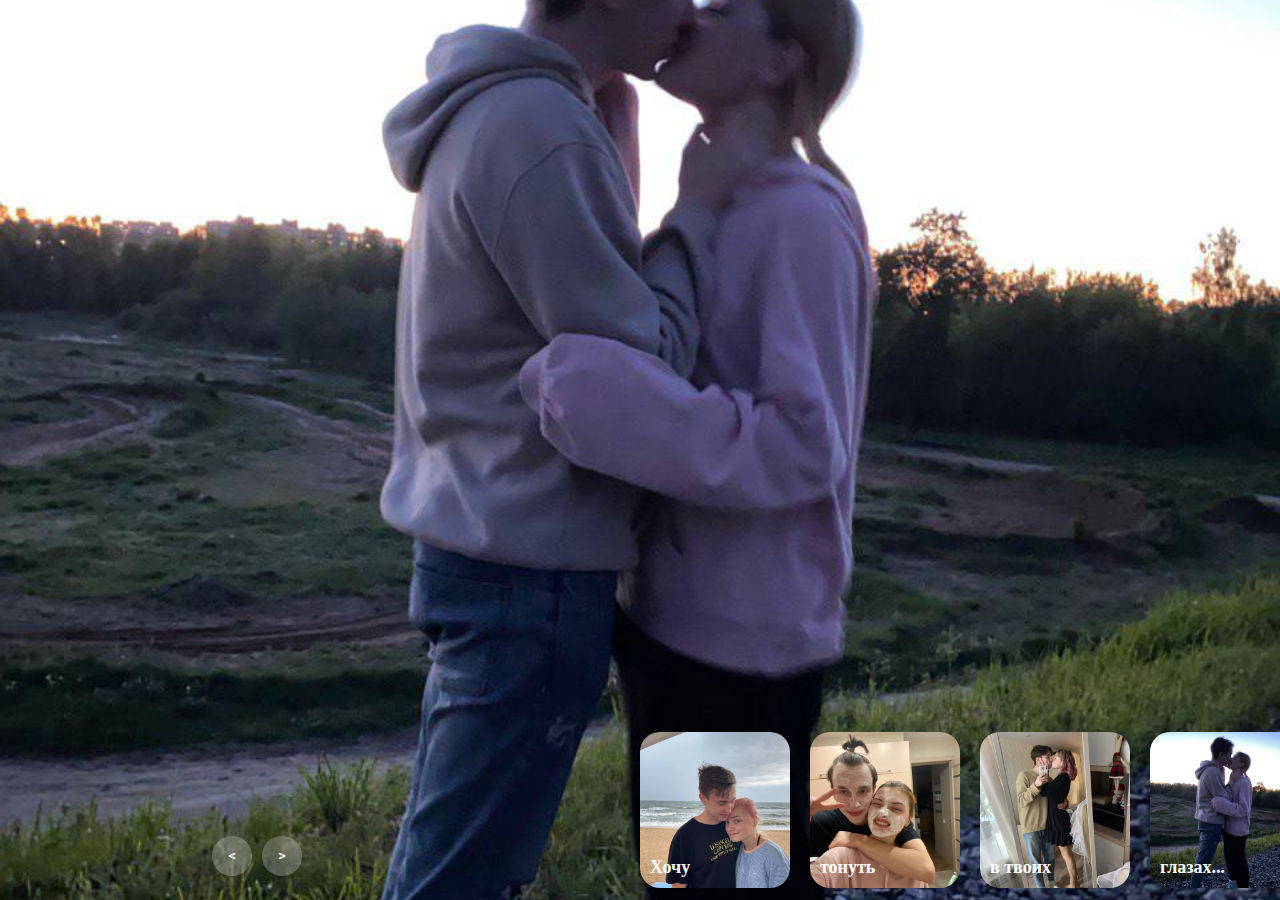
==== commit 42cede06: "without player" ====
--- a/secondPage.html
+++ b/secondPage.html
@@ -16,103 +16,98 @@
     </header> -->
 
     <!-- carousel -->
-    <div class="wrapper">
-      <div class="carousel">
-        <!-- list item -->
-        <div class="list">
-          <div class="item">
-            <img src="image/img1.jpg" />
-            <div class="content">
-              <div class="topic">СВЯЗАНЫ</div>
-              <div class="des">
-                18.10.2024 <br /><br />
-                Спасибо что так много меня фотографировала, эти фотографии
-                прекрасны и я сохранил себе практически все. ты очень круто
-                снимаешь!!
-              </div>
-            </div>
-          </div>
-          <div class="item">
-            <img src="image/img2.jpg" />
-            <div class="content">
-              <div class="topic">СВЯЗАНЫ</div>
-              <div class="des">
-                10.11.2024 23:51 <br /><br />Я иду по вечерней Москве, по
-                осенним, прохладным и далёким от дома - Воробьевым горам. Парк,
-                листья под ногами, и я, каждой клеткой своего тела хочу
-                разделить этот момент с тобой, Динара.
-              </div>
-            </div>
-          </div>
-          <div class="item">
-            <img src="image/img3.jpg" />
-            <div class="content">
-              <div class="topic">СВЯЗАНЫ</div>
-              <div class="des">
-                02.05.2024 <br /><br />Сейчас я на 23 этаже с видом на ночную
-                Москву, смотрю на проезжающие по трассе машины, на людей
-                выходящих из клуба, на сотрудников магазинов, закрывающие их.
-                Мне хочется кричать, кричать так чтобы каждый из них узнал то,
-                что у меня на душе и разделил со мной то, что я так хочу
-                разделять с тобой.
-              </div>
-            </div>
-          </div>
-          <div class="item">
-            <img src="image/img4.jpg" />
-            <div class="content">
-              <div class="topic">СВЯЗАНЫ</div>
-              <div class="des">
-                22.11.2024 <br /><br />
-                На моём столе хаотично лежат наши фотографии, плюшевый котик,
-                книжечка.. я уже практически доделал этот подарок для тебя,
-                осталось дописать сайт, поставить его на хостинг и распечатать
-                QR код. Я не уверен, придёшь ты ко мне во вторник или нет, но я
-                буду хранить веру, что мы встретимся на том самом месте, до
-                конца до конца своих дней. Ровно так же, как и буду думать о
-                тебе..
-              </div>
+    <div class="carousel">
+      <!-- list item -->
+      <div class="list">
+        <div class="item">
+          <img src="image/img1.jpg" />
+          <div class="content">
+            <div class="topic">СВЯЗАНЫ</div>
+            <div class="des">
+              18.10.2024 <br /><br />
+              Спасибо что так много меня фотографировала, эти фотографии
+              прекрасны и я сохранил себе практически все. ты очень круто
+              снимаешь!!
             </div>
           </div>
         </div>
-        <!-- list thumnail -->
-        <div class="thumbnail">
-          <div class="item">
-            <img src="image/img1.jpg" />
-            <div class="content">
-              <div class="title">глазах...</div>
-            </div>
-          </div>
-          <div class="item">
-            <img src="image/img2.jpg" />
-            <div class="content">
-              <div class="title">Хочу</div>
-            </div>
-          </div>
-          <div class="item">
-            <img src="image/img3.jpg" />
-            <div class="content">
-              <div class="title">тонуть</div>
-            </div>
-          </div>
-          <div class="item">
-            <img src="image/img4.jpg" />
-            <div class="content">
-              <div class="title">в твоих</div>
+        <div class="item">
+          <img src="image/img2.jpg" />
+          <div class="content">
+            <div class="topic">СВЯЗАНЫ</div>
+            <div class="des">
+              10.11.2024 23:51 <br /><br />Я иду по вечерней Москве, по осенним,
+              прохладным и далёким от дома - Воробьевым горам. Парк, листья под
+              ногами, и я, каждой клеткой своего тела хочу разделить этот момент
+              с тобой, Динара.
             </div>
           </div>
         </div>
-        <!-- next prev -->
+        <div class="item">
+          <img src="image/img3.jpg" />
+          <div class="content">
+            <div class="topic">СВЯЗАНЫ</div>
+            <div class="des">
+              02.05.2024 <br /><br />Сейчас я на 23 этаже с видом на ночную
+              Москву, смотрю на проезжающие по трассе машины, на людей выходящих
+              из клуба, на сотрудников магазинов, закрывающие их. Мне хочется
+              кричать, кричать так чтобы каждый из них узнал то, что у меня на
+              душе и разделил со мной то, что я так хочу разделять с тобой.
+            </div>
+          </div>
+        </div>
+        <div class="item">
+          <img src="image/img4.jpg" />
+          <div class="content">
+            <div class="topic">СВЯЗАНЫ</div>
+            <div class="des">
+              22.11.2024 <br /><br />
+              На моём столе хаотично лежат наши фотографии, плюшевый котик,
+              книжечка.. я уже практически доделал этот подарок для тебя,
+              осталось дописать сайт, поставить его на хостинг и распечатать QR
+              код. Я не уверен, придёшь ты ко мне во вторник или нет, но я буду
+              хранить веру, что мы встретимся на том самом месте, до конца до
+              конца своих дней. Ровно так же, как и буду думать о тебе..
+            </div>
+          </div>
+        </div>
+      </div>
+      <!-- list thumnail -->
+      <div class="thumbnail">
+        <div class="item">
+          <img src="image/img1.jpg" />
+          <div class="content">
+            <div class="title">глазах...</div>
+          </div>
+        </div>
+        <div class="item">
+          <img src="image/img2.jpg" />
+          <div class="content">
+            <div class="title">Хочу</div>
+          </div>
+        </div>
+        <div class="item">
+          <img src="image/img3.jpg" />
+          <div class="content">
+            <div class="title">тонуть</div>
+          </div>
+        </div>
+        <div class="item">
+          <img src="image/img4.jpg" />
+          <div class="content">
+            <div class="title">в твоих</div>
+          </div>
+        </div>
+      </div>
+      <!-- next prev -->
 
-        <div class="arrows">
-          <button id="prev"><</button>
-          <button id="next">></button>
-        </div>
-        <!-- time running -->
-        <div class="time"></div>
+      <div class="arrows">
+        <button id="prev"><</button>
+        <button id="next">></button>
       </div>
-
-      <div class="player">
+      <!-- time running -->
+      <div class="time"></div>
+      <!-- <div class="player">
         <div class="player-track-meta">
           <p>26.11.2024</p>
           <p><span>KILADELPHIA</span></p>
@@ -139,10 +134,6 @@
                 <rect class="icon-container" width="24" height="24" />
               </svg>
             </div>
-
-            <!-- <div class="player-icon-pause hidden">
-              <svg xmlns="http://www.w3.org/2000/svg" width="24" height="24" viewBox="0 0 24 24"><title>pause</title><g><rect  class="icon-pause" x="6" y="3.26" width="4" height="17.48"/><rect class="icon-pause" x="14" y="3.26" width="4" height="17.48"/></g><rect class="icon-container" width="24" height="24"/></svg>
-            </div> -->
           </button>
           <div class="player-timeline">
             <span class="player-time player-time-current">00:00</span>
@@ -168,7 +159,7 @@
           src="./music/26.11.24 dinara.mp3"
           crossorigin="anonymous"
         ></audio>
-      </div>
+      </div> -->
     </div>
 
     <script src="./js/app.js"></script>
--- a/css/style.css
+++ b/css/style.css
@@ -122,6 +122,8 @@
 }
 /* carousel */
 .carousel {
+  height: 100vh;  /* Высота 100% от видимой области экрана */
+  overflow: hidden;
   height: 100vh;
   /* margin-top: -50px; */
   width: 100vw;
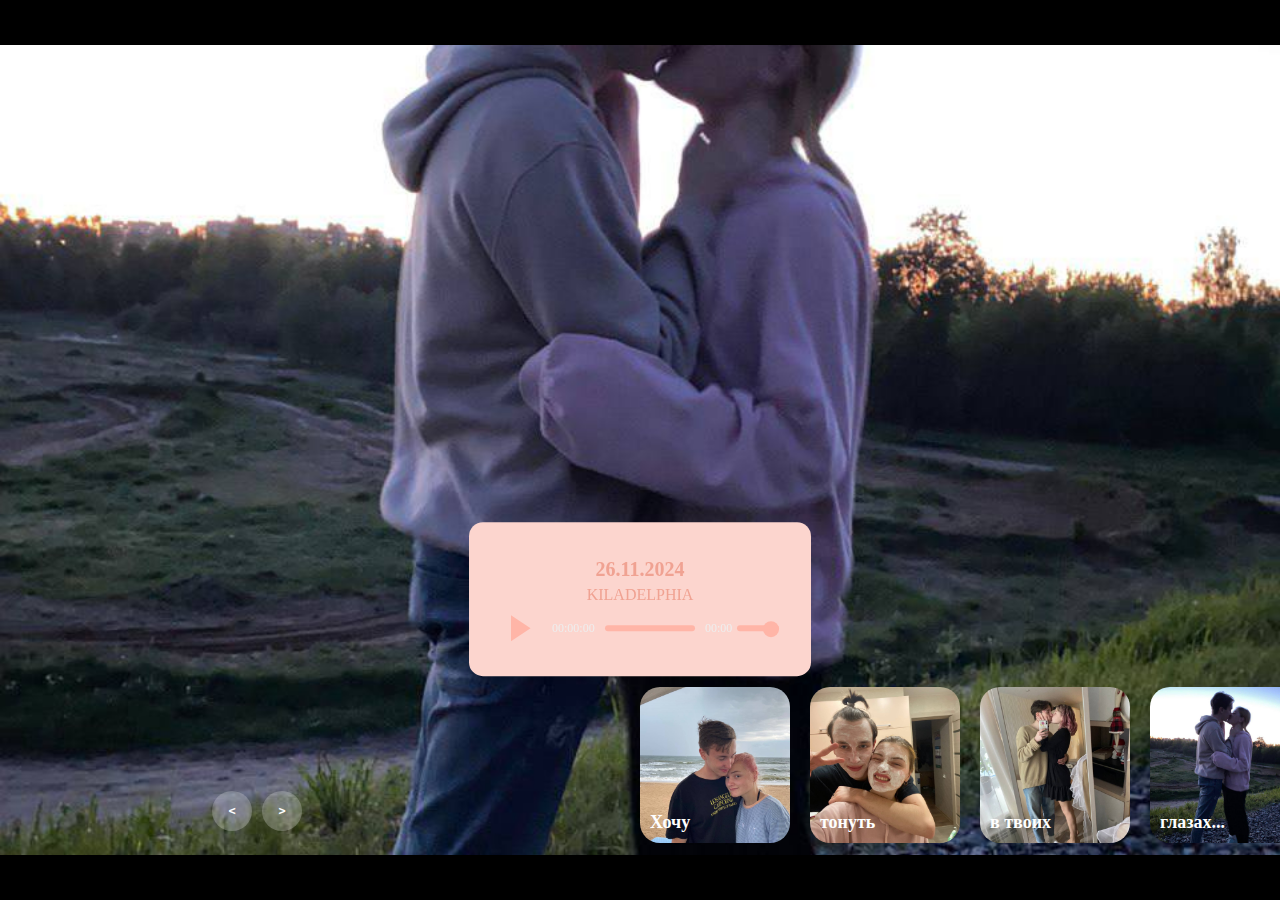
==== commit 519ac1e3: "try fix 5" ====
--- a/secondPage.html
+++ b/secondPage.html
@@ -16,151 +16,155 @@
     </header> -->
 
     <!-- carousel -->
-    <div class="carousel">
-      <!-- list item -->
-      <div class="list">
-        <div class="item">
-          <img src="image/img1.jpg" />
-          <div class="content">
-            <div class="topic">СВЯЗАНЫ</div>
-            <div class="des">
-              18.10.2024 <br /><br />
-              Спасибо что так много меня фотографировала, эти фотографии
-              прекрасны и я сохранил себе практически все. ты очень круто
-              снимаешь!!
-            </div>
-          </div>
-        </div>
-        <div class="item">
-          <img src="image/img2.jpg" />
-          <div class="content">
-            <div class="topic">СВЯЗАНЫ</div>
-            <div class="des">
-              10.11.2024 23:51 <br /><br />Я иду по вечерней Москве, по осенним,
-              прохладным и далёким от дома - Воробьевым горам. Парк, листья под
-              ногами, и я, каждой клеткой своего тела хочу разделить этот момент
-              с тобой, Динара.
-            </div>
-          </div>
-        </div>
-        <div class="item">
-          <img src="image/img3.jpg" />
-          <div class="content">
-            <div class="topic">СВЯЗАНЫ</div>
-            <div class="des">
-              02.05.2024 <br /><br />Сейчас я на 23 этаже с видом на ночную
-              Москву, смотрю на проезжающие по трассе машины, на людей выходящих
-              из клуба, на сотрудников магазинов, закрывающие их. Мне хочется
-              кричать, кричать так чтобы каждый из них узнал то, что у меня на
-              душе и разделил со мной то, что я так хочу разделять с тобой.
-            </div>
-          </div>
-        </div>
-        <div class="item">
-          <img src="image/img4.jpg" />
-          <div class="content">
-            <div class="topic">СВЯЗАНЫ</div>
-            <div class="des">
-              22.11.2024 <br /><br />
-              На моём столе хаотично лежат наши фотографии, плюшевый котик,
-              книжечка.. я уже практически доделал этот подарок для тебя,
-              осталось дописать сайт, поставить его на хостинг и распечатать QR
-              код. Я не уверен, придёшь ты ко мне во вторник или нет, но я буду
-              хранить веру, что мы встретимся на том самом месте, до конца до
-              конца своих дней. Ровно так же, как и буду думать о тебе..
-            </div>
-          </div>
-        </div>
-      </div>
-      <!-- list thumnail -->
-      <div class="thumbnail">
-        <div class="item">
-          <img src="image/img1.jpg" />
-          <div class="content">
-            <div class="title">глазах...</div>
-          </div>
-        </div>
-        <div class="item">
-          <img src="image/img2.jpg" />
-          <div class="content">
-            <div class="title">Хочу</div>
-          </div>
-        </div>
-        <div class="item">
-          <img src="image/img3.jpg" />
-          <div class="content">
-            <div class="title">тонуть</div>
-          </div>
-        </div>
-        <div class="item">
-          <img src="image/img4.jpg" />
-          <div class="content">
-            <div class="title">в твоих</div>
-          </div>
-        </div>
-      </div>
-      <!-- next prev -->
+     <div class="wrapper">
 
-      <div class="arrows">
-        <button id="prev"><</button>
-        <button id="next">></button>
-      </div>
-      <!-- time running -->
-      <div class="time"></div>
-      <!-- <div class="player">
-        <div class="player-track-meta">
-          <p>26.11.2024</p>
-          <p><span>KILADELPHIA</span></p>
-        </div>
-        <div class="player-controls">
-          <button
-            class="player-play-btn"
-            role="button"
-            aria-label="Play"
-            data-playing="false"
-          >
-            <div class="player-icon-play">
-              <svg
-                xmlns="http://www.w3.org/2000/svg"
-                width="24"
-                height="24"
-                viewBox="0 0 24 24"
-              >
-                <title>play</title>
-                <polygon
-                  class="icon-play"
-                  points="19.05 12 6 3.36 6 20.64 19.05 12"
-                />
-                <rect class="icon-container" width="24" height="24" />
-              </svg>
-            </div>
-          </button>
-          <div class="player-timeline">
-            <span class="player-time player-time-current">00:00</span>
-            <div class="player-progress">
-              <div class="player-progress-filled"></div>
-            </div>
-            <span class="player-time player-time-duration">00:00</span>
-          </div>
-          <div class="player-volume-container">
-            <input
-              type="range"
-              id="volume"
-              min="0"
-              max="1"
-              value="1"
-              step="0.01"
-              class="player-volume"
-            />
-          </div>
-        </div>
 
-        <audio
-          src="./music/26.11.24 dinara.mp3"
-          crossorigin="anonymous"
-        ></audio>
-      </div> -->
-    </div>
+       <div class="carousel">
+         <!-- list item -->
+         <div class="list">
+           <div class="item">
+             <img src="image/img1.jpg" />
+             <div class="content">
+               <div class="topic">СВЯЗАНЫ</div>
+               <div class="des">
+                 18.10.2024 <br /><br />
+                 Спасибо что так много меня фотографировала, эти фотографии
+                 прекрасны и я сохранил себе практически все. ты очень круто
+                 снимаешь!!
+               </div>
+             </div>
+           </div>
+           <div class="item">
+             <img src="image/img2.jpg" />
+             <div class="content">
+               <div class="topic">СВЯЗАНЫ</div>
+               <div class="des">
+                 10.11.2024 23:51 <br /><br />Я иду по вечерней Москве, по осенним,
+                 прохладным и далёким от дома - Воробьевым горам. Парк, листья под
+                 ногами, и я, каждой клеткой своего тела хочу разделить этот момент
+                 с тобой, Динара.
+               </div>
+             </div>
+           </div>
+           <div class="item">
+             <img src="image/img3.jpg" />
+             <div class="content">
+               <div class="topic">СВЯЗАНЫ</div>
+               <div class="des">
+                 02.05.2024 <br /><br />Сейчас я на 23 этаже с видом на ночную
+                 Москву, смотрю на проезжающие по трассе машины, на людей выходящих
+                 из клуба, на сотрудников магазинов, закрывающие их. Мне хочется
+                 кричать, кричать так чтобы каждый из них узнал то, что у меня на
+                 душе и разделил со мной то, что я так хочу разделять с тобой.
+               </div>
+             </div>
+           </div>
+           <div class="item">
+             <img src="image/img4.jpg" />
+             <div class="content">
+               <div class="topic">СВЯЗАНЫ</div>
+               <div class="des">
+                 22.11.2024 <br /><br />
+                 На моём столе хаотично лежат наши фотографии, плюшевый котик,
+                 книжечка.. я уже практически доделал этот подарок для тебя,
+                 осталось дописать сайт, поставить его на хостинг и распечатать QR
+                 код. Я не уверен, придёшь ты ко мне во вторник или нет, но я буду
+                 хранить веру, что мы встретимся на том самом месте, до конца до
+                 конца своих дней. Ровно так же, как и буду думать о тебе..
+               </div>
+             </div>
+           </div>
+         </div>
+         <!-- list thumnail -->
+         <div class="thumbnail">
+           <div class="item">
+             <img src="image/img1.jpg" />
+             <div class="content">
+               <div class="title">глазах...</div>
+             </div>
+           </div>
+           <div class="item">
+             <img src="image/img2.jpg" />
+             <div class="content">
+               <div class="title">Хочу</div>
+             </div>
+           </div>
+           <div class="item">
+             <img src="image/img3.jpg" />
+             <div class="content">
+               <div class="title">тонуть</div>
+             </div>
+           </div>
+           <div class="item">
+             <img src="image/img4.jpg" />
+             <div class="content">
+               <div class="title">в твоих</div>
+             </div>
+           </div>
+         </div>
+         <!-- next prev -->
+   
+         <div class="arrows">
+           <button id="prev"><</button>
+           <button id="next">></button>
+         </div>
+         <!-- time running -->
+         <div class="time"></div>
+         <div class="player">
+           <div class="player-track-meta">
+             <p>26.11.2024</p>
+             <p><span>KILADELPHIA</span></p>
+           </div>
+           <div class="player-controls">
+             <button
+               class="player-play-btn"
+               role="button"
+               aria-label="Play"
+               data-playing="false"
+             >
+               <div class="player-icon-play">
+                 <svg
+                   xmlns="http://www.w3.org/2000/svg"
+                   width="24"
+                   height="24"
+                   viewBox="0 0 24 24"
+                 >
+                   <title>play</title>
+                   <polygon
+                     class="icon-play"
+                     points="19.05 12 6 3.36 6 20.64 19.05 12"
+                   />
+                   <rect class="icon-container" width="24" height="24" />
+                 </svg>
+               </div>
+             </button>
+             <div class="player-timeline">
+               <span class="player-time player-time-current">00:00</span>
+               <div class="player-progress">
+                 <div class="player-progress-filled"></div>
+               </div>
+               <span class="player-time player-time-duration">00:00</span>
+             </div>
+             <div class="player-volume-container">
+               <input
+                 type="range"
+                 id="volume"
+                 min="0"
+                 max="1"
+                 value="1"
+                 step="0.01"
+                 class="player-volume"
+               />
+             </div>
+           </div>
+   
+           <audio
+             src="./music/26.11.24 dinara.mp3"
+             crossorigin="anonymous"
+           ></audio>
+         </div>
+       </div>
+     </div>
 
     <script src="./js/app.js"></script>
   </body>
--- a/css/style.css
+++ b/css/style.css
@@ -72,7 +72,12 @@
     background: none;
     cursor: pointer;
 }
-
+.wrapper {
+  height: 100vh;
+  display: flex;
+  align-items: center;
+  justify-content: center;
+}
 input:focus, input:active,
 button:focus, button:active {
     outline: none;
@@ -102,9 +107,6 @@
 }
 a {
   text-decoration: none;
-}
-.wrapper {
-  height: 100vh;
 }
 header {
   width: 1140px;
@@ -122,9 +124,8 @@
 }
 /* carousel */
 .carousel {
-  height: 100vh;  /* Высота 100% от видимой области экрана */
+  height: 90vh;  /* Высота 100% от видимой области экрана */
   overflow: hidden;
-  height: 100vh;
   /* margin-top: -50px; */
   width: 100vw;
   overflow: hidden;
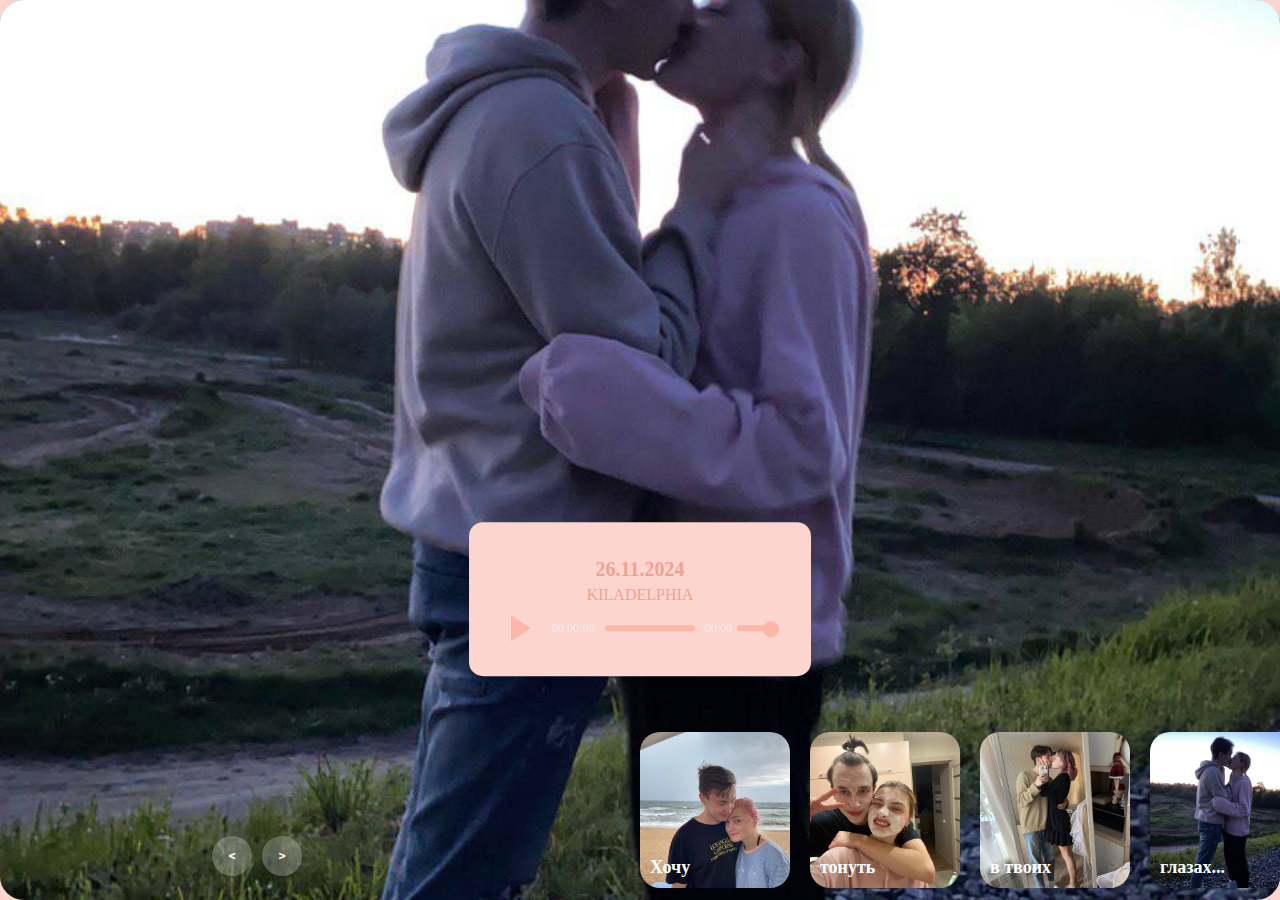
==== commit 1e7d8233: "try fix 13" ====
--- a/secondPage.html
+++ b/secondPage.html
@@ -16,155 +16,152 @@
     </header> -->
 
     <!-- carousel -->
-     <div class="wrapper">
 
+    <div class="carousel">
+      <!-- list item -->
+      <div class="list">
+        <div class="item">
+          <img src="image/img1.jpg" />
+          <div class="content">
+            <div class="topic">СВЯЗАНЫ</div>
+            <div class="des">
+              18.10.2024 <br /><br />
+              Спасибо что так много меня фотографировала, эти фотографии
+              прекрасны и я сохранил себе практически все. ты очень круто
+              снимаешь!!
+            </div>
+          </div>
+        </div>
+        <div class="item">
+          <img src="image/img2.jpg" />
+          <div class="content">
+            <div class="topic">СВЯЗАНЫ</div>
+            <div class="des">
+              10.11.2024 23:51 <br /><br />Я иду по вечерней Москве, по осенним,
+              прохладным и далёким от дома - Воробьевым горам. Парк, листья под
+              ногами, и я, каждой клеткой своего тела хочу разделить этот момент
+              с тобой, Динара.
+            </div>
+          </div>
+        </div>
+        <div class="item">
+          <img src="image/img3.jpg" />
+          <div class="content">
+            <div class="topic">СВЯЗАНЫ</div>
+            <div class="des">
+              02.05.2024 <br /><br />Сейчас я на 23 этаже с видом на ночную
+              Москву, смотрю на проезжающие по трассе машины, на людей выходящих
+              из клуба, на сотрудников магазинов, закрывающие их. Мне хочется
+              кричать, кричать так чтобы каждый из них узнал то, что у меня на
+              душе и разделил со мной то, что я так хочу разделять с тобой.
+            </div>
+          </div>
+        </div>
+        <div class="item">
+          <img src="image/img4.jpg" />
+          <div class="content">
+            <div class="topic">СВЯЗАНЫ</div>
+            <div class="des">
+              22.11.2024 <br /><br />
+              На моём столе хаотично лежат наши фотографии, плюшевый котик,
+              книжечка.. я уже практически доделал этот подарок для тебя,
+              осталось дописать сайт, поставить его на хостинг и распечатать QR
+              код. Я не уверен, придёшь ты ко мне во вторник или нет, но я буду
+              хранить веру, что мы встретимся на том самом месте, до конца до
+              конца своих дней. Ровно так же, как и буду думать о тебе..
+            </div>
+          </div>
+        </div>
+      </div>
+      <!-- list thumnail -->
+      <div class="thumbnail">
+        <div class="item">
+          <img src="image/img1.jpg" />
+          <div class="content">
+            <div class="title">глазах...</div>
+          </div>
+        </div>
+        <div class="item">
+          <img src="image/img2.jpg" />
+          <div class="content">
+            <div class="title">Хочу</div>
+          </div>
+        </div>
+        <div class="item">
+          <img src="image/img3.jpg" />
+          <div class="content">
+            <div class="title">тонуть</div>
+          </div>
+        </div>
+        <div class="item">
+          <img src="image/img4.jpg" />
+          <div class="content">
+            <div class="title">в твоих</div>
+          </div>
+        </div>
+      </div>
+      <!-- next prev -->
 
-       <div class="carousel">
-         <!-- list item -->
-         <div class="list">
-           <div class="item">
-             <img src="image/img1.jpg" />
-             <div class="content">
-               <div class="topic">СВЯЗАНЫ</div>
-               <div class="des">
-                 18.10.2024 <br /><br />
-                 Спасибо что так много меня фотографировала, эти фотографии
-                 прекрасны и я сохранил себе практически все. ты очень круто
-                 снимаешь!!
-               </div>
-             </div>
-           </div>
-           <div class="item">
-             <img src="image/img2.jpg" />
-             <div class="content">
-               <div class="topic">СВЯЗАНЫ</div>
-               <div class="des">
-                 10.11.2024 23:51 <br /><br />Я иду по вечерней Москве, по осенним,
-                 прохладным и далёким от дома - Воробьевым горам. Парк, листья под
-                 ногами, и я, каждой клеткой своего тела хочу разделить этот момент
-                 с тобой, Динара.
-               </div>
-             </div>
-           </div>
-           <div class="item">
-             <img src="image/img3.jpg" />
-             <div class="content">
-               <div class="topic">СВЯЗАНЫ</div>
-               <div class="des">
-                 02.05.2024 <br /><br />Сейчас я на 23 этаже с видом на ночную
-                 Москву, смотрю на проезжающие по трассе машины, на людей выходящих
-                 из клуба, на сотрудников магазинов, закрывающие их. Мне хочется
-                 кричать, кричать так чтобы каждый из них узнал то, что у меня на
-                 душе и разделил со мной то, что я так хочу разделять с тобой.
-               </div>
-             </div>
-           </div>
-           <div class="item">
-             <img src="image/img4.jpg" />
-             <div class="content">
-               <div class="topic">СВЯЗАНЫ</div>
-               <div class="des">
-                 22.11.2024 <br /><br />
-                 На моём столе хаотично лежат наши фотографии, плюшевый котик,
-                 книжечка.. я уже практически доделал этот подарок для тебя,
-                 осталось дописать сайт, поставить его на хостинг и распечатать QR
-                 код. Я не уверен, придёшь ты ко мне во вторник или нет, но я буду
-                 хранить веру, что мы встретимся на том самом месте, до конца до
-                 конца своих дней. Ровно так же, как и буду думать о тебе..
-               </div>
-             </div>
-           </div>
-         </div>
-         <!-- list thumnail -->
-         <div class="thumbnail">
-           <div class="item">
-             <img src="image/img1.jpg" />
-             <div class="content">
-               <div class="title">глазах...</div>
-             </div>
-           </div>
-           <div class="item">
-             <img src="image/img2.jpg" />
-             <div class="content">
-               <div class="title">Хочу</div>
-             </div>
-           </div>
-           <div class="item">
-             <img src="image/img3.jpg" />
-             <div class="content">
-               <div class="title">тонуть</div>
-             </div>
-           </div>
-           <div class="item">
-             <img src="image/img4.jpg" />
-             <div class="content">
-               <div class="title">в твоих</div>
-             </div>
-           </div>
-         </div>
-         <!-- next prev -->
-   
-         <div class="arrows">
-           <button id="prev"><</button>
-           <button id="next">></button>
-         </div>
-         <!-- time running -->
-         <div class="time"></div>
-         <div class="player">
-           <div class="player-track-meta">
-             <p>26.11.2024</p>
-             <p><span>KILADELPHIA</span></p>
-           </div>
-           <div class="player-controls">
-             <button
-               class="player-play-btn"
-               role="button"
-               aria-label="Play"
-               data-playing="false"
-             >
-               <div class="player-icon-play">
-                 <svg
-                   xmlns="http://www.w3.org/2000/svg"
-                   width="24"
-                   height="24"
-                   viewBox="0 0 24 24"
-                 >
-                   <title>play</title>
-                   <polygon
-                     class="icon-play"
-                     points="19.05 12 6 3.36 6 20.64 19.05 12"
-                   />
-                   <rect class="icon-container" width="24" height="24" />
-                 </svg>
-               </div>
-             </button>
-             <div class="player-timeline">
-               <span class="player-time player-time-current">00:00</span>
-               <div class="player-progress">
-                 <div class="player-progress-filled"></div>
-               </div>
-               <span class="player-time player-time-duration">00:00</span>
-             </div>
-             <div class="player-volume-container">
-               <input
-                 type="range"
-                 id="volume"
-                 min="0"
-                 max="1"
-                 value="1"
-                 step="0.01"
-                 class="player-volume"
-               />
-             </div>
-           </div>
-   
-           <audio
-             src="./music/26.11.24 dinara.mp3"
-             crossorigin="anonymous"
-           ></audio>
-         </div>
-       </div>
-     </div>
+      <div class="arrows">
+        <button id="prev"><</button>
+        <button id="next">></button>
+      </div>
+      <!-- time running -->
+      <div class="time"></div>
+      <div class="player">
+        <div class="player-track-meta">
+          <p>26.11.2024</p>
+          <p><span>KILADELPHIA</span></p>
+        </div>
+        <div class="player-controls">
+          <button
+            class="player-play-btn"
+            role="button"
+            aria-label="Play"
+            data-playing="false"
+          >
+            <div class="player-icon-play">
+              <svg
+                xmlns="http://www.w3.org/2000/svg"
+                width="24"
+                height="24"
+                viewBox="0 0 24 24"
+              >
+                <title>play</title>
+                <polygon
+                  class="icon-play"
+                  points="19.05 12 6 3.36 6 20.64 19.05 12"
+                />
+                <rect class="icon-container" width="24" height="24" />
+              </svg>
+            </div>
+          </button>
+          <div class="player-timeline">
+            <span class="player-time player-time-current">00:00</span>
+            <div class="player-progress">
+              <div class="player-progress-filled"></div>
+            </div>
+            <span class="player-time player-time-duration">00:00</span>
+          </div>
+          <div class="player-volume-container">
+            <input
+              type="range"
+              id="volume"
+              min="0"
+              max="1"
+              value="1"
+              step="0.01"
+              class="player-volume"
+            />
+          </div>
+        </div>
+
+        <audio
+          src="./music/26.11.24 dinara.mp3"
+          crossorigin="anonymous"
+        ></audio>
+      </div>
+    </div>
 
     <script src="./js/app.js"></script>
   </body>
--- a/css/style.css
+++ b/css/style.css
@@ -2,50 +2,65 @@
 @import url("https://fonts.googleapis.com/css2?family=Borel&family=DM+Sans:ital,opsz,wght@0,9..40,100..1000;1,9..40,100..1000&display=swap");
 /* Reset and base styles  */
 * {
-	padding: 0px;
-	margin: 0px;
-	border: none;
+  padding: 0px;
+  margin: 0px;
+  border: none;
 }
 
 *,
 *::before,
 *::after {
-	box-sizing: border-box;
+  box-sizing: border-box;
 }
 
 /* Links */
 
-a, a:link, a:visited  {
-    text-decoration: none;
-	color: inherit;
-}
-
-a:hover  {
-    text-decoration: none;
+a,
+a:link,
+a:visited {
+  text-decoration: none;
+  color: inherit;
+}
+
+a:hover {
+  text-decoration: none;
 }
 
 /* Common */
 
-aside, nav, footer, header, section, main {
-	display: block;
-}
-
-h1, h2, h3, h4, h5, h6, p {
-    font-size: inherit;
-	font-weight: inherit;
-}
-
-ul, ul li {
-	list-style: none;
+aside,
+nav,
+footer,
+header,
+section,
+main {
+  display: block;
+}
+
+h1,
+h2,
+h3,
+h4,
+h5,
+h6,
+p {
+  font-size: inherit;
+  font-weight: inherit;
+}
+
+ul,
+ul li {
+  list-style: none;
 }
 
 img {
-	vertical-align: top;
-}
-
-img, svg {
-	max-width: 100%;
-	height: auto;
+  vertical-align: top;
+}
+
+img,
+svg {
+  max-width: 100%;
+  height: auto;
 }
 
 address {
@@ -54,56 +69,57 @@
 
 /* Form */
 
-input, textarea, button, select {
-	font-family: inherit;
-    font-size: inherit;
-    color: inherit;
-    background-color: transparent;
+input,
+textarea,
+button,
+select {
+  font-family: inherit;
+  font-size: inherit;
+  color: inherit;
+  background-color: transparent;
 }
 
 input::-ms-clear {
-	display: none;
-}
-
-button, input[type="submit"] {
-    display: inline-block;
-    box-shadow: none;
-    background-color: transparent;
-    background: none;
-    cursor: pointer;
-}
-.wrapper {
-  height: 100vh;
-  display: flex;
-  align-items: center;
-  justify-content: center;
-}
-input:focus, input:active,
-button:focus, button:active {
-    outline: none;
+  display: none;
+}
+
+button,
+input[type="submit"] {
+  display: inline-block;
+  box-shadow: none;
+  background-color: transparent;
+  background: none;
+  cursor: pointer;
+}
+input:focus,
+input:active,
+button:focus,
+button:active {
+  outline: none;
 }
 
 button::-moz-focus-inner {
-	padding: 0;
-	border: 0;
+  padding: 0;
+  border: 0;
 }
 
 label {
-	cursor: pointer;
+  cursor: pointer;
 }
 
 legend {
-	display: block;
+  display: block;
 }
 
 body {
   font-family: "DM Sans", sans-serif;
   font-weight: 400;
   margin: 0;
-  background-color: #000;
+  background-color: #fcd5ce;
   color: #eee;
   font-family: Poppins;
   font-size: 12px;
+  height: 100vh;
 }
 a {
   text-decoration: none;
@@ -124,8 +140,9 @@
 }
 /* carousel */
 .carousel {
-  height: 90vh;  /* Высота 100% от видимой области экрана */
+  height: 100vh; /* Высота 100% от видимой области экрана */
   overflow: hidden;
+  border-radius: 2em;
   /* margin-top: -50px; */
   width: 100vw;
   overflow: hidden;
@@ -416,7 +433,7 @@
 
 /* Основной плеер */
 .player {
-  position: fixed;
+  position: relative;
   top: 70%;
   left: 50%;
   transform: translate(-50%, -70%);
